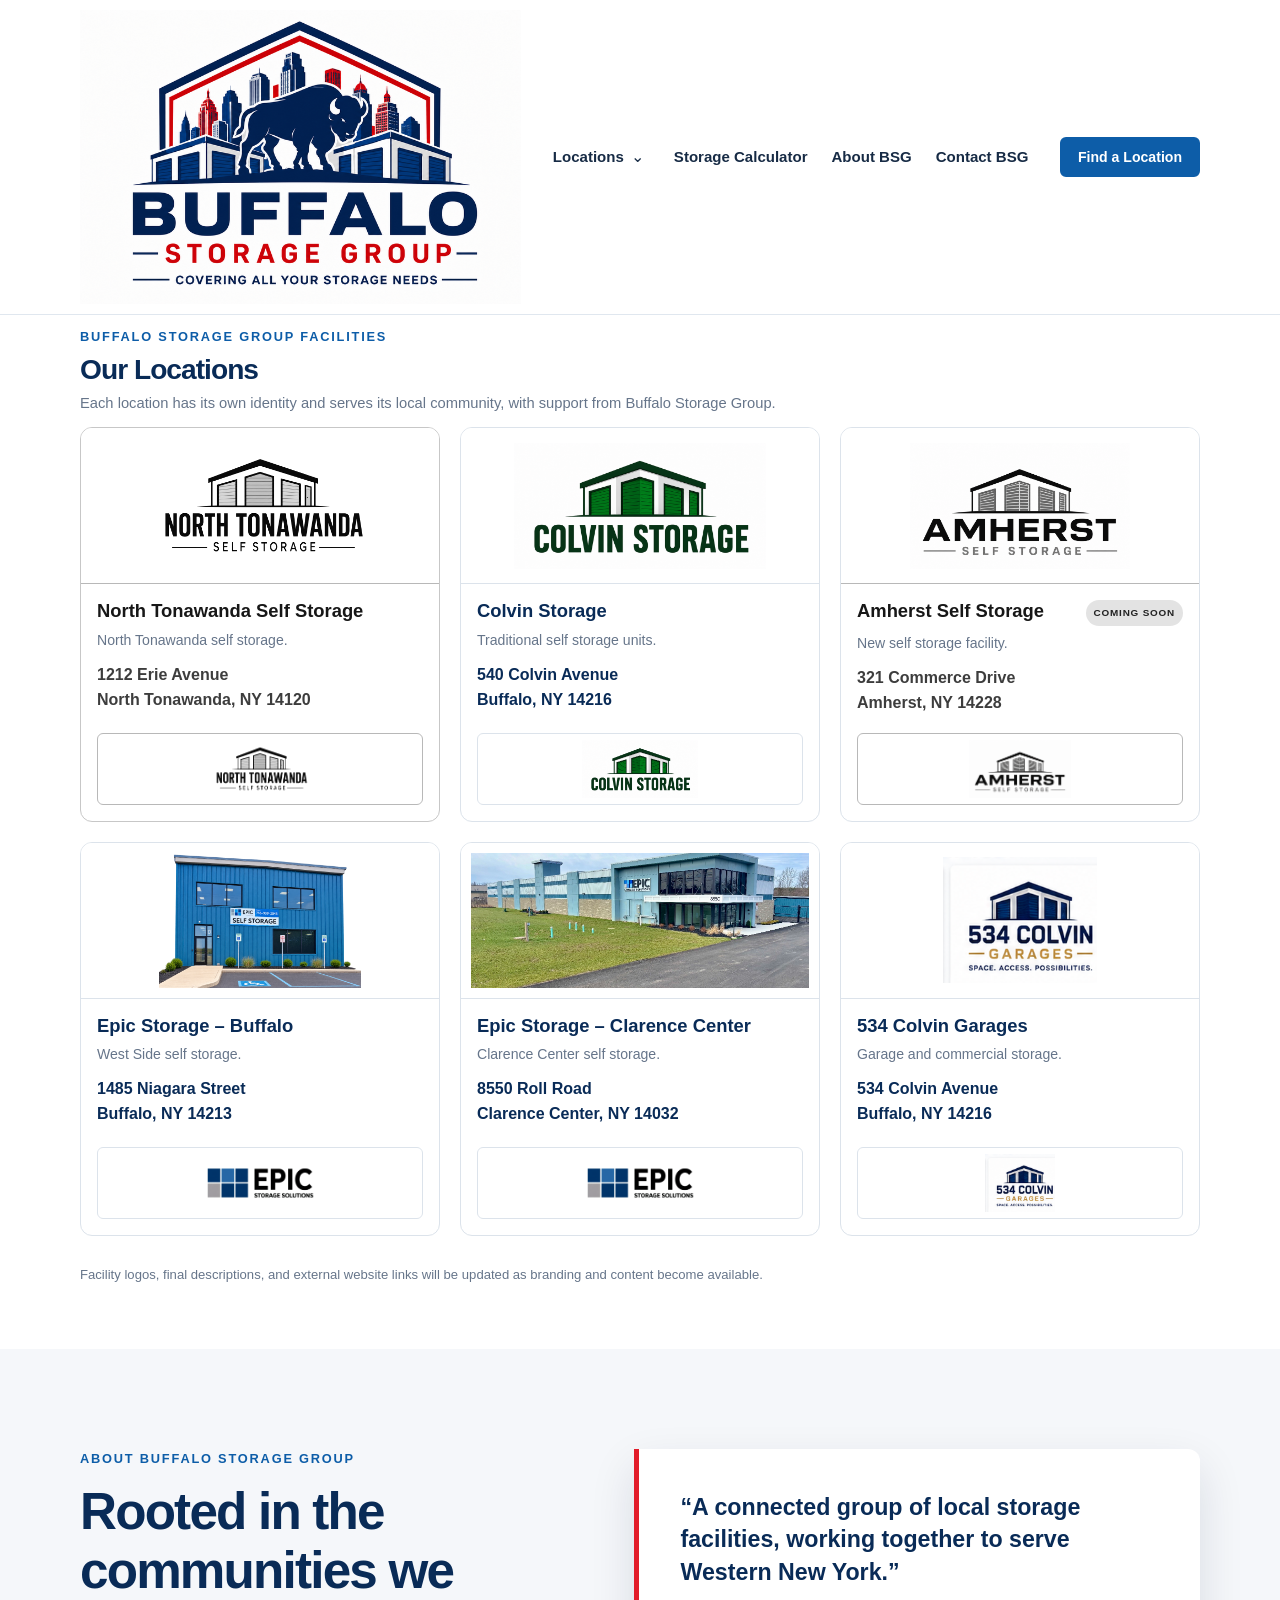
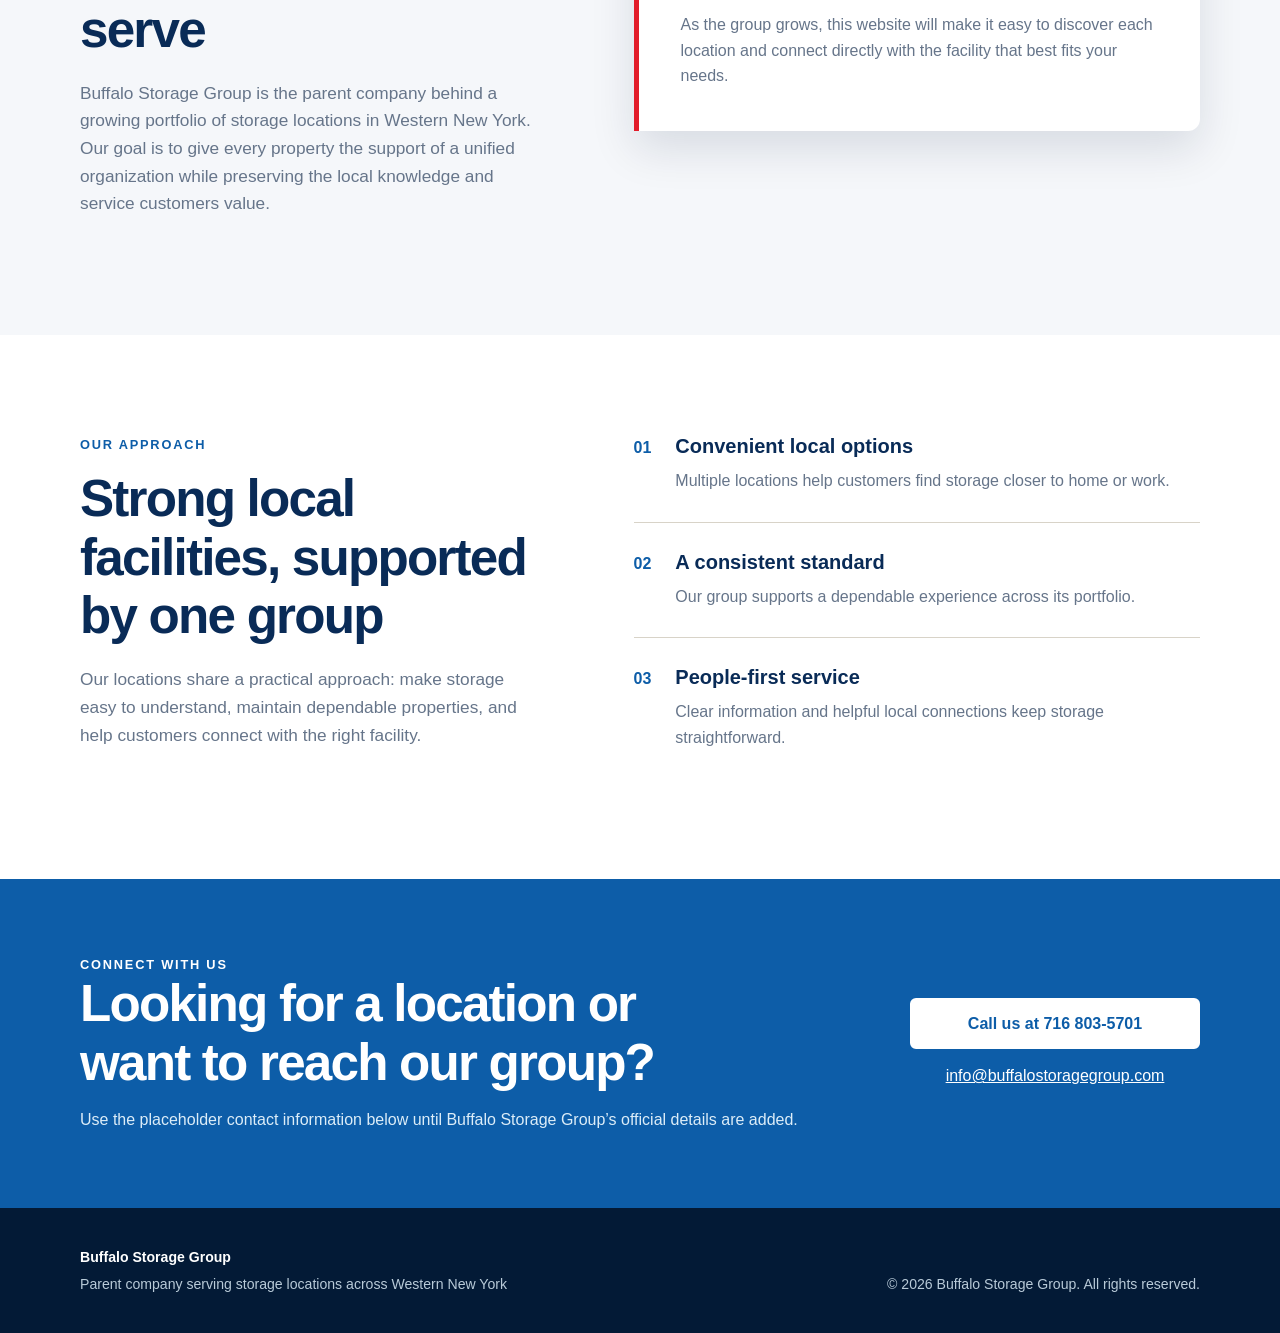
==== index.html @ d118c887 "Add existing 3D storage calculator page and navigation" ====
<!DOCTYPE html>
<html lang="en">
<head>
  <meta charset="UTF-8">
  <meta name="viewport" content="width=device-width, initial-scale=1.0">
  <meta
    name="description"
    content="Explore Buffalo Storage Group locations and find dependable, locally focused storage solutions across Western New York."
  >
  <title>Buffalo Storage Group | Storage Locations Across Western New York</title>
  <link rel="icon" href="favicon.ico" sizes="any">
  <link rel="icon" type="image/png" href="images/favicon.png">
  <link rel="stylesheet" href="styles.css?v=32">
  <script src="navigation.js" defer></script>
</head>
<body class="home-page">
  <a class="skip-link" href="#main-content">Skip to main content</a>

  <header class="site-header">
    <div class="container header-content">
      <a class="brand" href="index.html" aria-label="Buffalo Storage Group home">
        <img class="brand-logo" src="images/buffalo-storage-group-logo-patriotic.png" alt="Buffalo Storage Group">
      </a>

      <nav class="main-nav" aria-label="Main navigation">
        <div class="nav-dropdown">
          <a class="nav-dropdown-link" href="#locations">Locations</a>
          <button class="nav-dropdown-toggle" type="button" aria-expanded="false" aria-controls="locations-menu" aria-label="Show Buffalo Storage Group locations">⌄</button>
          <div class="nav-dropdown-menu" id="locations-menu">
            <a href="https://www.534colvingarages.com/" target="_blank" rel="noopener">534 Colvin Garages</a>
            <a href="https://www.colvinstorage.com/" target="_blank" rel="noopener">Colvin Storage</a>
            <a href="https://www.amherstselfstorageny.com/" target="_blank" rel="noopener">Amherst Self Storage</a>
            <a href="https://epicstoragewny.com/" target="_blank" rel="noopener">Epic Storage – Buffalo</a>
            <a href="https://epicstoragewny.com/" target="_blank" rel="noopener">Epic Storage – Clarence Center</a>
            <a href="https://www.northtonawandaselfstorage.com/" target="_blank" rel="noopener">North Tonawanda Self Storage</a>
          </div>
        </div>
        <a class="storage-calculator-link" href="storage-calculator.html">Storage Calculator</a>
        <a href="#about">About BSG</a>
        <a href="#contact">Contact BSG</a>
      </nav>

      <a class="button button-small" href="#locations">Find a Location</a>
    </div>
  </header>

  <main id="main-content">
    <section class="section" id="locations">
      <div class="container">
        <div class="section-heading">
          <p class="eyebrow">Buffalo Storage Group facilities</p>
          <h2>Our Locations</h2>
          <p>
            Each location has its own identity and serves its local community,
            with support from Buffalo Storage Group.
          </p>
        </div>

        <div class="card-grid location-grid">
          <article class="storage-card location-card north-tonawanda-location-card">
            <a class="card-stretched-link" href="https://www.northtonawandaselfstorage.com/" target="_blank" rel="noopener" aria-label="Visit the North Tonawanda Self Storage website"></a>
            <a class="facility-logo facility-logo-nt" href="https://www.northtonawandaselfstorage.com/" target="_blank" rel="noopener" aria-label="Visit the North Tonawanda Self Storage website">
              <img src="images/facilities/north-tonawanda-storage-corrected.png" alt="North Tonawanda Self Storage">
            </a>
            <div class="location-card-content">
              <h3>North Tonawanda Self Storage</h3>
              <p class="facility-type">North Tonawanda self storage.</p>
              <p class="location-address">1212 Erie Avenue<br>North Tonawanda, NY 14120</p>
              <div class="location-actions">
                <a class="location-logo-button" href="https://www.northtonawandaselfstorage.com/" target="_blank" rel="noopener" aria-label="Visit the North Tonawanda Self Storage website">
                  <img src="images/facilities/north-tonawanda-storage-corrected.png" alt="North Tonawanda Self Storage">
                </a>
              </div>
            </div>
          </article>

          <article class="storage-card location-card">
            <a class="card-stretched-link" href="https://www.colvinstorage.com/" target="_blank" rel="noopener" aria-label="Visit the Colvin Storage website"></a>
            <a class="facility-logo facility-logo-colvin" href="https://www.colvinstorage.com/" target="_blank" rel="noopener" aria-label="Visit the Colvin Storage website">
              <img src="images/facilities/colvin-storage-corrected.png" alt="Colvin Storage">
            </a>
            <div class="location-card-content">
              <h3>Colvin Storage</h3>
              <p class="facility-type">Traditional self storage units.</p>
              <p class="location-address">540 Colvin Avenue<br>Buffalo, NY 14216</p>
              <div class="location-actions">
                <a class="location-logo-button" href="https://www.colvinstorage.com/" target="_blank" rel="noopener" aria-label="Visit the Colvin Storage website">
                  <img src="images/facilities/colvin-storage-corrected.png" alt="Colvin Storage">
                </a>
              </div>
            </div>
          </article>

          <article class="storage-card location-card amherst-location-card">
            <a class="card-stretched-link" href="https://www.amherstselfstorageny.com/" target="_blank" rel="noopener" aria-label="Visit the Amherst Self Storage website"></a>
            <a class="facility-logo facility-logo-amherst" href="https://www.amherstselfstorageny.com/" target="_blank" rel="noopener" aria-label="Visit the Amherst Self Storage website">
              <img src="images/facilities/amherst-self-storage-black-gray.png" alt="Amherst Self Storage">
            </a>
            <div class="location-card-content">
              <div class="card-title-row">
                <h3>Amherst Self Storage</h3>
                <span class="status-badge">Coming Soon</span>
              </div>
              <p class="facility-type">New self storage facility.</p>
              <p class="location-address">321 Commerce Drive<br>Amherst, NY 14228</p>
              <div class="location-actions">
                <a class="location-logo-button" href="https://www.amherstselfstorageny.com/" target="_blank" rel="noopener" aria-label="Visit the Amherst Self Storage website">
                  <img src="images/facilities/amherst-self-storage-black-gray.png" alt="Amherst Self Storage">
                </a>
              </div>
            </div>
          </article>

          <article class="storage-card location-card epic-location-card">
            <a class="card-stretched-link" href="https://epicstoragewny.com/" target="_blank" rel="noopener" aria-label="Visit the Epic Storage Buffalo website"></a>
            <a class="facility-logo facility-photo-niagara" href="https://epicstoragewny.com/" target="_blank" rel="noopener" aria-label="Visit the Epic Storage Buffalo website">
              <img src="images/facilities/epic-storage-niagara-exterior.png" alt="Epic Storage Niagara exterior" style="width: 100%; max-width: none; height: 100%; object-fit: contain;">
            </a>
            <div class="location-card-content">
              <h3>Epic Storage – Buffalo</h3>
              <p class="facility-type">West Side self storage.</p>
              <p class="location-address">1485 Niagara Street<br>Buffalo, NY 14213</p>
              <div class="location-actions">
                <a class="location-logo-button" href="https://epicstoragewny.com/" target="_blank" rel="noopener" aria-label="Visit the Epic Storage Buffalo website">
                  <img src="images/facilities/epic-storage-transparent-web.png" alt="Epic Storage Solutions">
                </a>
              </div>
            </div>
          </article>

          <article class="storage-card location-card epic-location-card">
            <a class="card-stretched-link" href="https://epicstoragewny.com/" target="_blank" rel="noopener" aria-label="Visit the Epic Storage Clarence Center website"></a>
            <a class="facility-logo facility-photo-clarence" href="https://epicstoragewny.com/" target="_blank" rel="noopener" aria-label="Visit the Epic Storage Clarence Center website">
              <img src="images/facilities/epic-storage-clarence-center-exterior.jpg" alt="Epic Storage Clarence Center exterior" style="width: 100%; max-width: none; height: 100%; object-fit: cover;">
            </a>
            <div class="location-card-content">
              <h3>Epic Storage – Clarence Center</h3>
              <p class="facility-type">Clarence Center self storage.</p>
              <p class="location-address">8550 Roll Road<br>Clarence Center, NY 14032</p>
              <div class="location-actions">
                <a class="location-logo-button" href="https://epicstoragewny.com/" target="_blank" rel="noopener" aria-label="Visit the Epic Storage Clarence Center website">
                  <img src="images/facilities/epic-storage-transparent-web.png" alt="Epic Storage Solutions">
                </a>
              </div>
            </div>
          </article>

          <article class="storage-card location-card">
            <a class="card-stretched-link" href="https://www.534colvingarages.com/" target="_blank" rel="noopener" aria-label="Visit the 534 Colvin Garages website"></a>
            <a class="facility-logo facility-logo-garages" href="https://www.534colvingarages.com/" target="_blank" rel="noopener" aria-label="Visit the 534 Colvin Garages website">
              <img src="images/facilities/534-colvin-garages.png" alt="534 Colvin Garages">
            </a>
            <div class="location-card-content">
              <h3>534 Colvin Garages</h3>
              <p class="facility-type">Garage and commercial storage.</p>
              <p class="location-address">534 Colvin Avenue<br>Buffalo, NY 14216</p>
              <div class="location-actions">
                <a class="location-logo-button" href="https://www.534colvingarages.com/" target="_blank" rel="noopener" aria-label="Visit the 534 Colvin Garages website">
                  <img src="images/facilities/534-colvin-garages.png" alt="534 Colvin Garages">
                </a>
              </div>
            </div>
          </article>
        </div>

        <p class="placeholder-note">
          Facility logos, final descriptions, and external website links will
          be updated as branding and content become available.
        </p>
      </div>
    </section>

    <section class="section section-tinted" id="about">
      <div class="container split-layout">
        <div>
          <p class="eyebrow">About Buffalo Storage Group</p>
          <h2>Rooted in the communities we serve</h2>
          <p class="section-copy">
            Buffalo Storage Group is the parent company behind a growing
            portfolio of storage locations in Western New York. Our goal is to
            give every property the support of a unified organization while
            preserving the local knowledge and service customers value.
          </p>
        </div>

        <div class="about-panel">
          <p class="about-quote">
            “A connected group of local storage facilities, working together
            to serve Western New York.”
          </p>
          <p>
            As the group grows, this website will make it easy to discover each
            location and connect directly with the facility that best fits
            your needs.
          </p>
        </div>
      </div>
    </section>

    <section class="section" id="why-us">
      <div class="container split-layout">
        <div>
          <p class="eyebrow">Our approach</p>
          <h2>Strong local facilities, supported by one group</h2>
          <p class="section-copy">
            Our locations share a practical approach: make storage easy to
            understand, maintain dependable properties, and help customers
            connect with the right facility.
          </p>
        </div>

        <div class="benefit-list">
          <article>
            <span class="benefit-number">01</span>
            <div>
              <h3>Convenient local options</h3>
              <p>Multiple locations help customers find storage closer to home or work.</p>
            </div>
          </article>
          <article>
            <span class="benefit-number">02</span>
            <div>
              <h3>A consistent standard</h3>
              <p>Our group supports a dependable experience across its portfolio.</p>
            </div>
          </article>
          <article>
            <span class="benefit-number">03</span>
            <div>
              <h3>People-first service</h3>
              <p>Clear information and helpful local connections keep storage straightforward.</p>
            </div>
          </article>
        </div>
      </div>
    </section>

    <section class="contact-section" id="contact">
      <div class="container contact-content">
        <div>
          <p class="eyebrow light-eyebrow">Connect with us</p>
          <h2>Looking for a location or want to reach our group?</h2>
          <p>
            Use the placeholder contact information below until Buffalo Storage
            Group’s official details are added.
          </p>
        </div>
        <div class="contact-actions">
          <a class="button button-light" href="tel:+17168035701">Call us at 716 803-5701</a>
          <a class="contact-email" href="mailto:info@buffalostoragegroup.com">
            info@buffalostoragegroup.com
          </a>
        </div>
      </div>
    </section>
  </main>

  <footer class="site-footer">
    <div class="container footer-content">
      <div>
        <p class="footer-brand">Buffalo Storage Group</p>
        <p>Parent company serving storage locations across Western New York</p>
      </div>
      <p>&copy; 2026 Buffalo Storage Group. All rights reserved.</p>
    </div>
  </footer>
</body>
</html>
---- styles.css ----
:root {
  --navy: #092b57;
  --navy-dark: #031a36;
  --blue: #0d5da8;
  --blue-dark: #08447b;
  --gold: #e21c2a;
  --cream: #f5f7fa;
  --white: #ffffff;
  --text: #172b45;
  --muted: #66758a;
  --border: #dce3eb;
  --shadow: 0 18px 45px rgba(3, 26, 54, 0.12);
}

* {
  box-sizing: border-box;
}

html {
  scroll-behavior: smooth;
}

body {
  margin: 0;
  color: var(--text);
  background: var(--white);
  font-family: Arial, Helvetica, sans-serif;
  line-height: 1.6;
}

a {
  color: inherit;
}

.container {
  width: min(1120px, calc(100% - 40px));
  margin: 0 auto;
}

.skip-link {
  position: absolute;
  top: -50px;
  left: 16px;
  z-index: 100;
  padding: 10px 16px;
  color: var(--white);
  background: var(--navy);
}

.skip-link:focus {
  top: 16px;
}

.site-header {
  position: sticky;
  top: 0;
  z-index: 10;
  border-bottom: 1px solid rgba(217, 226, 236, 0.8);
  background: rgba(255, 255, 255, 0.96);
}

.header-content {
  min-height: 76px;
  display: flex;
  align-items: center;
  justify-content: space-between;
  gap: 28px;
  padding-top: 10px;
  padding-bottom: 10px;
}

.brand {
  display: flex;
  align-items: center;
  color: var(--navy);
  font-weight: 700;
  text-decoration: none;
}

.brand-logo {
  width: auto;
  height: 169px;
  display: block;
  object-fit: contain;
}

.home-page .brand-logo {
  height: 294px;
}

.main-nav {
  display: flex;
  gap: 28px;
  align-items: center;
}

.main-nav a {
  color: var(--text);
  font-size: 0.94rem;
  font-weight: 600;
  text-decoration: none;
}

.main-nav a:hover,
.main-nav a:focus {
  color: var(--gold);
}

.nav-dropdown {
  position: relative;
  display: flex;
  align-items: center;
}

.nav-dropdown-toggle {
  width: 24px;
  height: 24px;
  display: grid;
  place-items: center;
  margin-left: 2px;
  padding: 0;
  border: 0;
  color: var(--text);
  background: transparent;
  cursor: pointer;
  font: inherit;
  font-size: 1rem;
  line-height: 1;
}

.nav-dropdown-toggle:hover,
.nav-dropdown-toggle:focus {
  color: var(--gold);
}

.nav-dropdown-menu {
  position: absolute;
  top: calc(100% + 10px);
  left: 0;
  z-index: 30;
  width: 290px;
  padding: 8px;
  border: 1px solid var(--border);
  border-radius: 8px;
  visibility: hidden;
  opacity: 0;
  background: var(--white);
  box-shadow: var(--shadow);
  transform: translateY(-6px);
  transition: opacity 160ms ease, transform 160ms ease, visibility 160ms ease;
}

.nav-dropdown-menu a {
  display: block;
  padding: 9px 11px;
  border-radius: 5px;
  font-size: 0.88rem;
  line-height: 1.3;
}

.nav-dropdown-menu a:hover,
.nav-dropdown-menu a:focus {
  color: var(--navy);
  background: var(--cream);
}

.nav-dropdown:hover .nav-dropdown-menu,
.nav-dropdown:focus-within .nav-dropdown-menu,
.nav-dropdown.is-open .nav-dropdown-menu {
  visibility: visible;
  opacity: 1;
  transform: translateY(0);
}

.button {
  display: inline-block;
  padding: 14px 22px;
  border: 2px solid var(--blue);
  border-radius: 6px;
  color: var(--white);
  background: var(--blue);
  font-weight: 700;
  line-height: 1.2;
  text-align: center;
  text-decoration: none;
  transition: background 160ms ease, border-color 160ms ease, transform 160ms ease;
}

.button:hover,
.button:focus {
  border-color: var(--blue-dark);
  background: var(--blue-dark);
  transform: translateY(-1px);
}

.button-small {
  padding: 10px 16px;
  font-size: 0.88rem;
}

.hero {
  position: relative;
  overflow: hidden;
  min-height: 173px;
  display: grid;
  align-items: center;
  color: var(--white);
  background:
    radial-gradient(circle at 85% 30%, rgba(13, 93, 168, 0.35), transparent 32%),
    linear-gradient(125deg, var(--navy-dark) 0%, var(--navy) 62%, #0b4d8a 100%);
}

.hero:not(.location-hero)::before {
  position: absolute;
  right: 3%;
  bottom: -38%;
  width: 500px;
  height: 500px;
  background: url("images/buffalo-storage-group-favicon-source.png") center / contain no-repeat;
  content: "";
  opacity: 0.08;
  pointer-events: none;
}

.hero:not(.location-hero) .hero-content {
  padding-top: 8px;
  padding-bottom: 8px;
}

.hero:not(.location-hero) h1 {
  max-width: 720px;
  margin-bottom: 6px;
  font-size: clamp(1.6rem, 2.4vw, 1.9rem);
  letter-spacing: -0.035em;
}

.hero:not(.location-hero) .hero-copy {
  max-width: 700px;
  margin-bottom: 6px;
  font-size: 0.95rem;
}

.hero:not(.location-hero) .eyebrow {
  margin-bottom: 5px;
}

.hero:not(.location-hero) .button {
  padding-top: 9px;
  padding-bottom: 9px;
  border-color: var(--gold);
  background: var(--gold);
}

.hero:not(.location-hero) .button:hover,
.hero:not(.location-hero) .button:focus {
  border-color: #b8111d;
  background: #b8111d;
}

.hero:not(.location-hero) .trust-list {
  display: none;
}

.hero::after {
  position: absolute;
  right: -140px;
  bottom: -250px;
  width: 540px;
  height: 540px;
  border: 80px solid rgba(255, 255, 255, 0.05);
  border-radius: 50%;
  content: "";
}

.location-hero {
  min-height: 500px;
}

.location-hero h1 {
  max-width: 900px;
  font-size: clamp(2.8rem, 7vw, 5.5rem);
}

.breadcrumbs {
  margin-bottom: 28px;
  color: #bad4e5;
  font-size: 0.9rem;
}

.breadcrumbs a {
  color: var(--white);
}

.location-detail-grid {
  display: grid;
  grid-template-columns: 1.1fr 0.9fr;
  gap: 70px;
  align-items: start;
}

.location-photo-large {
  min-height: 440px;
  display: grid;
  place-items: center;
  padding: 30px;
  border-radius: 14px;
  color: #d7e5ef;
  background:
    linear-gradient(135deg, rgba(20, 121, 184, 0.22), transparent),
    var(--navy);
  font-size: 0.8rem;
  font-weight: 800;
  letter-spacing: 0.1em;
  text-align: center;
  text-transform: uppercase;
}

.location-detail-content {
  padding-top: 12px;
}

.location-detail-content > p {
  color: var(--muted);
  font-size: 1.05rem;
}

.facility-facts {
  margin: 34px 0;
  padding: 0;
  list-style: none;
}

.facility-facts li {
  display: grid;
  grid-template-columns: 120px 1fr;
  gap: 18px;
  padding: 15px 0;
  border-bottom: 1px solid var(--border);
}

.facility-facts strong {
  color: var(--navy);
}

.facility-facts span {
  color: var(--muted);
}

.detail-actions {
  display: flex;
  gap: 12px;
  flex-wrap: wrap;
}

.detail-actions .button-outline {
  background: var(--white);
}

.detail-actions .button-outline:hover,
.detail-actions .button-outline:focus {
  background: var(--blue-dark);
}

.hero-content {
  position: relative;
  z-index: 1;
  padding-top: 80px;
  padding-bottom: 80px;
}

.eyebrow {
  margin: 0 0 14px;
  color: var(--blue);
  font-size: 0.8rem;
  font-weight: 800;
  letter-spacing: 0.14em;
  text-transform: uppercase;
}

.hero .eyebrow {
  color: var(--gold);
}

h1,
h2,
h3,
p {
  margin-top: 0;
}

h1,
h2,
h3 {
  color: var(--navy);
  line-height: 1.15;
}

h1 {
  max-width: 760px;
  margin-bottom: 24px;
  color: var(--white);
  font-size: clamp(3.2rem, 8vw, 6.5rem);
  letter-spacing: -0.05em;
}

h2 {
  margin-bottom: 20px;
  font-size: clamp(2rem, 4vw, 3.35rem);
  letter-spacing: -0.035em;
}

h3 {
  margin-bottom: 10px;
  font-size: 1.25rem;
}

.hero-copy {
  max-width: 650px;
  margin-bottom: 30px;
  color: #d9e8f2;
  font-size: 1.25rem;
}

.hero-actions {
  display: flex;
  align-items: center;
  gap: 24px;
  flex-wrap: wrap;
}

.text-link {
  color: var(--white);
  font-weight: 700;
  text-decoration: none;
}

.text-link:hover,
.text-link:focus {
  text-decoration: underline;
}

.trust-list {
  display: flex;
  gap: 32px;
  flex-wrap: wrap;
  margin-top: 64px;
  color: #d9e8f2;
  font-size: 0.95rem;
}

.trust-list span::before {
  margin-right: 9px;
  color: var(--gold);
  content: "✓";
  font-weight: 800;
}

.section {
  padding: 100px 0;
}

#locations {
  padding-top: 12px;
  padding-bottom: 64px;
}

#locations .section-heading {
  margin-bottom: 12px;
}

#locations .section-heading h2 {
  margin-bottom: 5px;
  font-size: clamp(1.55rem, 2.2vw, 1.9rem);
}

#locations .section-heading > p:last-child {
  margin-bottom: 0;
  font-size: 0.92rem;
}

#locations .section-heading .eyebrow {
  margin-bottom: 7px;
}

.section-heading {
  max-width: 720px;
  margin-bottom: 48px;
}

.section-heading > p:last-child,
.section-copy {
  color: var(--muted);
  font-size: 1.08rem;
}

.card-grid {
  display: grid;
  grid-template-columns: repeat(3, 1fr);
  gap: 20px;
}

.location-grid {
  grid-template-columns: repeat(3, 1fr);
  grid-auto-rows: 1fr;
}

.storage-card {
  min-height: 280px;
  padding: 34px;
  border: 1px solid var(--border);
  border-radius: 12px;
  background: var(--white);
}

.location-card {
  position: relative;
  height: 100%;
  display: flex;
  flex-direction: column;
  padding: 0;
  overflow: hidden;
  transition: border-color 180ms ease, box-shadow 180ms ease, transform 180ms ease;
}

.card-stretched-link {
  position: absolute;
  inset: 0;
  z-index: 1;
  border-radius: inherit;
}

.location-card:hover,
.location-card:focus-within {
  border-color: #b7c7d8;
  box-shadow: var(--shadow);
  transform: translateY(-3px) scale(1.01);
}

.facility-logo {
  position: relative;
  z-index: 2;
  height: 156px;
  min-height: 156px;
  flex-shrink: 0;
  display: flex;
  flex-direction: column;
  align-items: center;
  justify-content: center;
  gap: 2px;
  padding: 10px;
  border-bottom: 1px solid var(--border);
  background: var(--white);
  text-decoration: none;
  transition: filter 160ms ease;
}

.facility-logo img {
  width: auto;
  max-width: 96%;
  height: 126px;
  display: block;
  object-fit: contain;
}

.facility-logo:hover,
.facility-logo:focus {
  filter: brightness(1.18);
}

.facility-logo-number {
  font-size: 2.65rem;
  letter-spacing: -0.05em;
}

.facility-logo-subtitle {
  font-size: 0.75rem;
  letter-spacing: 0.22em;
}

.facility-logo-garages {
  background: var(--white);
}

.facility-logo-colvin {
  background: var(--white);
}

.facility-logo-amherst {
  border-bottom-color: #b8b8b8;
  background: var(--white);
}

.amherst-location-card .location-card-content h3 {
  color: #171717;
}

.amherst-location-card .location-address {
  color: #3d3d3d !important;
}

.amherst-location-card .location-logo-button {
  border-color: #b8b8b8;
}

.amherst-location-card .location-logo-button:hover,
.amherst-location-card .location-logo-button:focus {
  border-color: #3d3d3d;
  box-shadow: 0 6px 16px rgba(0, 0, 0, 0.16);
}

.facility-logo-epic {
  background: var(--white);
}

.facility-logo-epic img {
  transform: scale(0.5);
}

.epic-wordmark {
  font-size: 2.5rem;
  font-style: italic;
  letter-spacing: -0.03em;
}

.facility-logo-nt {
  border-bottom-color: #b8b8b8;
  background: var(--white);
}

.facility-logo-nt img,
.north-tonawanda-location-card .location-logo-button img {
  filter: grayscale(1) contrast(1.12);
}

.north-tonawanda-location-card {
  border-color: #c7c7c7;
}

.north-tonawanda-location-card:hover,
.north-tonawanda-location-card:focus-within {
  border-color: #666666;
  box-shadow: 0 18px 45px rgba(0, 0, 0, 0.14);
}

.north-tonawanda-location-card .location-card-content h3 {
  color: #171717;
}

.north-tonawanda-location-card .location-address {
  color: #3d3d3d !important;
}

.north-tonawanda-location-card .location-logo-button {
  border-color: #b8b8b8;
}

.north-tonawanda-location-card .location-logo-button:hover,
.north-tonawanda-location-card .location-logo-button:focus {
  border-color: #3d3d3d;
  box-shadow: 0 6px 16px rgba(0, 0, 0, 0.16);
}

.location-card-content {
  height: 100%;
  display: flex;
  flex-direction: column;
  padding: 16px;
}

.location-card-content h3 {
  margin-bottom: 7px;
  font-size: 1.15rem;
}

.facility-type {
  min-height: 24px;
  margin-bottom: 9px;
  color: var(--muted);
  font-size: 0.88rem;
  white-space: nowrap;
}

.location-address {
  min-height: 52px;
  margin-bottom: 0;
  color: var(--navy) !important;
  font-weight: 700;
}

.card-title-row {
  display: flex;
  align-items: flex-start;
  justify-content: space-between;
  gap: 12px;
}

.card-title-row h3 {
  margin-bottom: 10px;
}

.status-badge {
  flex-shrink: 0;
  padding: 5px 8px;
  border-radius: 999px;
  color: #222222;
  background: #e3e3e3;
  font-size: 0.62rem;
  font-weight: 900;
  letter-spacing: 0.08em;
  text-transform: uppercase;
}

.location-image-placeholder {
  min-height: 180px;
  display: grid;
  place-items: center;
  padding: 20px;
  color: #d7e5ef;
  background:
    linear-gradient(135deg, rgba(20, 121, 184, 0.2), transparent),
    var(--navy);
  font-size: 0.76rem;
  font-weight: 800;
  letter-spacing: 0.08em;
  text-align: center;
  text-transform: uppercase;
}

.storage-card p:not(.card-label):not(.price) {
  color: var(--muted);
}

.featured-card {
  border-top: 5px solid var(--gold);
  box-shadow: var(--shadow);
}

.card-label {
  margin-bottom: 18px;
  color: var(--blue);
  font-size: 0.76rem;
  font-weight: 800;
  letter-spacing: 0.12em;
  text-transform: uppercase;
}

.location-button {
  position: relative;
  z-index: 2;
  flex: 1;
  padding: 10px 14px;
  font-size: 0.88rem;
}

.location-actions {
  display: flex;
  gap: 10px;
  margin-top: auto;
  padding-top: 16px;
}

.location-logo-button {
  position: relative;
  z-index: 2;
  width: 100%;
  height: 72px;
  display: grid;
  place-items: center;
  padding: 6px 14px;
  border: 1px solid var(--border);
  border-radius: 6px;
  background: var(--white);
  transition: border-color 160ms ease, box-shadow 160ms ease, transform 160ms ease;
}

.location-logo-button img {
  width: auto;
  max-width: 92%;
  height: 58px;
  display: block;
  object-fit: contain;
}

.location-logo-button:hover,
.location-logo-button:focus {
  border-color: #9eb3c8;
  box-shadow: 0 6px 16px rgba(3, 26, 54, 0.14);
  transform: translateY(-1px);
}

.epic-location-card .location-logo-button img {
  transform: scale(0.5);
}

.button-outline {
  color: var(--blue);
  background: transparent;
}

.button-outline:hover,
.button-outline:focus {
  color: var(--white);
}

.facility-logo-garages + .location-card-content .location-button {
  border-color: #303030;
  background: #303030;
}

.facility-logo-garages + .location-card-content .location-button:hover,
.facility-logo-garages + .location-card-content .location-button:focus {
  border-color: #111111;
  background: #111111;
}

.facility-logo-colvin + .location-card-content .location-button {
  border-color: #28753f;
  background: #28753f;
}

.facility-logo-colvin + .location-card-content .location-button:hover,
.facility-logo-colvin + .location-card-content .location-button:focus {
  border-color: #174f2a;
  background: #174f2a;
}

.facility-logo-amherst + .location-card-content .location-button {
  border-color: #0b4d8a;
  background: #0b4d8a;
}

.facility-logo-amherst + .location-card-content .location-button:hover,
.facility-logo-amherst + .location-card-content .location-button:focus {
  border-color: #063562;
  background: #063562;
}

.facility-logo-epic + .location-card-content .location-button {
  border-color: #0d5da8;
  background: #0d5da8;
}

.facility-logo-epic + .location-card-content .location-button:hover,
.facility-logo-epic + .location-card-content .location-button:focus {
  border-color: #082f5f;
  background: #082f5f;
}

.facility-logo-nt + .location-card-content .location-button {
  border-color: #3d3d3d;
  background: #3d3d3d;
}

.facility-logo-nt + .location-card-content .location-button:hover,
.facility-logo-nt + .location-card-content .location-button:focus {
  border-color: #171717;
  background: #171717;
}

.price {
  margin: 28px 0 0;
  color: var(--navy);
  font-weight: 800;
}

.placeholder-note {
  margin: 28px 0 0;
  color: var(--muted);
  font-size: 0.82rem;
}

.section-tinted {
  background: var(--cream);
}

.split-layout {
  display: grid;
  grid-template-columns: 0.9fr 1.1fr;
  gap: 90px;
  align-items: start;
}

.benefit-list article {
  display: flex;
  gap: 24px;
  padding: 28px 0;
  border-bottom: 1px solid #d8d3c8;
}

.about-panel {
  padding: 42px;
  border-left: 5px solid var(--gold);
  border-radius: 0 12px 12px 0;
  background: var(--white);
  box-shadow: var(--shadow);
}

.about-panel p:last-child {
  margin-bottom: 0;
  color: var(--muted);
}

.about-quote {
  margin-bottom: 24px;
  color: var(--navy);
  font-size: 1.45rem;
  font-weight: 800;
  line-height: 1.4;
}

.benefit-list article:first-child {
  padding-top: 0;
}

.benefit-list article:last-child {
  border-bottom: 0;
}

.benefit-list p {
  margin-bottom: 0;
  color: var(--muted);
}

.benefit-number {
  color: var(--blue);
  font-weight: 800;
}

.contact-section {
  padding: 76px 0;
  color: var(--white);
  background: var(--blue);
}

.contact-content {
  display: flex;
  align-items: center;
  justify-content: space-between;
  gap: 48px;
}

.contact-content h2 {
  max-width: 650px;
  margin-bottom: 14px;
  color: var(--white);
}

.contact-content p {
  margin-bottom: 0;
  color: #dcedf8;
}

.light-eyebrow {
  color: var(--white) !important;
}

.contact-actions {
  min-width: 290px;
  display: flex;
  flex-direction: column;
  gap: 14px;
}

.button-light {
  border-color: var(--white);
  color: var(--blue);
  background: var(--white);
}

.button-light:hover,
.button-light:focus {
  border-color: var(--cream);
  color: var(--navy);
  background: var(--cream);
}

.contact-email {
  color: var(--white);
  text-align: center;
}

.site-footer {
  padding: 38px 0;
  color: #b8cad8;
  background: var(--navy-dark);
  font-size: 0.88rem;
}

.footer-content {
  display: flex;
  align-items: flex-end;
  justify-content: space-between;
  gap: 28px;
}

.footer-content p {
  margin-bottom: 0;
}

.footer-brand {
  margin-bottom: 4px !important;
  color: var(--white);
  font-weight: 800;
}

@media (max-width: 860px) {
  .main-nav {
    width: 100%;
    display: flex;
    order: 3;
    justify-content: center;
  }

  .header-content {
    flex-wrap: wrap;
  }

  .main-nav > a {
    display: none;
  }

  .nav-dropdown-menu {
    right: 50%;
    left: auto;
    width: min(290px, calc(100vw - 28px));
    transform: translate(50%, -6px);
  }

  .nav-dropdown:hover .nav-dropdown-menu,
  .nav-dropdown:focus-within .nav-dropdown-menu,
  .nav-dropdown.is-open .nav-dropdown-menu {
    transform: translate(50%, 0);
  }

  .card-grid,
  .split-layout,
  .location-detail-grid {
    grid-template-columns: 1fr;
  }

  .location-grid {
    grid-template-columns: repeat(2, 1fr);
  }

  .split-layout {
    gap: 52px;
  }

  .location-detail-grid {
    gap: 42px;
  }

  .contact-content {
    align-items: flex-start;
    flex-direction: column;
  }

  .contact-actions {
    width: 100%;
    max-width: 380px;
  }
}

@media (max-width: 580px) {
  .container {
    width: min(100% - 28px, 1120px);
  }

  .brand-logo {
    height: 140px;
  }

  .home-page .brand-logo {
    height: 244px;
  }

  .header-content {
    min-height: 68px;
    gap: 10px;
  }

  .header-content .button-small {
    padding: 9px 10px;
    font-size: 0.74rem;
  }

  .hero:not(.location-hero) {
    min-height: 173px;
  }

  .hero-content {
    padding-top: 64px;
    padding-bottom: 64px;
  }

  .hero:not(.location-hero) .hero-content {
    padding-top: 18px;
    padding-bottom: 18px;
  }

  .location-hero h1 {
    font-size: clamp(2.8rem, 16vw, 4.2rem);
  }

  .location-hero .trust-list {
    gap: 12px 24px;
    margin-top: 46px;
  }

  .section {
    padding: 72px 0;
  }

  .storage-card {
    min-height: 0;
  }

  .location-photo-large {
    min-height: 300px;
  }

  .facility-facts li {
    grid-template-columns: 1fr;
    gap: 2px;
  }

  .location-grid {
    grid-template-columns: 1fr;
  }

  .location-actions {
    flex-direction: column;
  }

  .footer-content {
    align-items: flex-start;
    flex-direction: column;
  }
}

@media (prefers-reduced-motion: reduce) {
  html {
    scroll-behavior: auto;
  }

  .button {
    transition: none;
  }
}

/* Keep the calculator entry visible in the existing mobile navigation. */
.main-nav:has(.storage-calculator-link) { flex-wrap: wrap; gap: 12px 24px; }
.main-nav > .storage-calculator-link { display: inline-block; }
@media (min-width: 861px) {
  .header-content:has(.storage-calculator-link) .main-nav { flex: 1; justify-content: center; }
}
@media (max-width: 580px) {
  .header-content:has(.storage-calculator-link) .brand,
  .header-content:has(.storage-calculator-link) .brand-logo { max-width: 100%; }
}
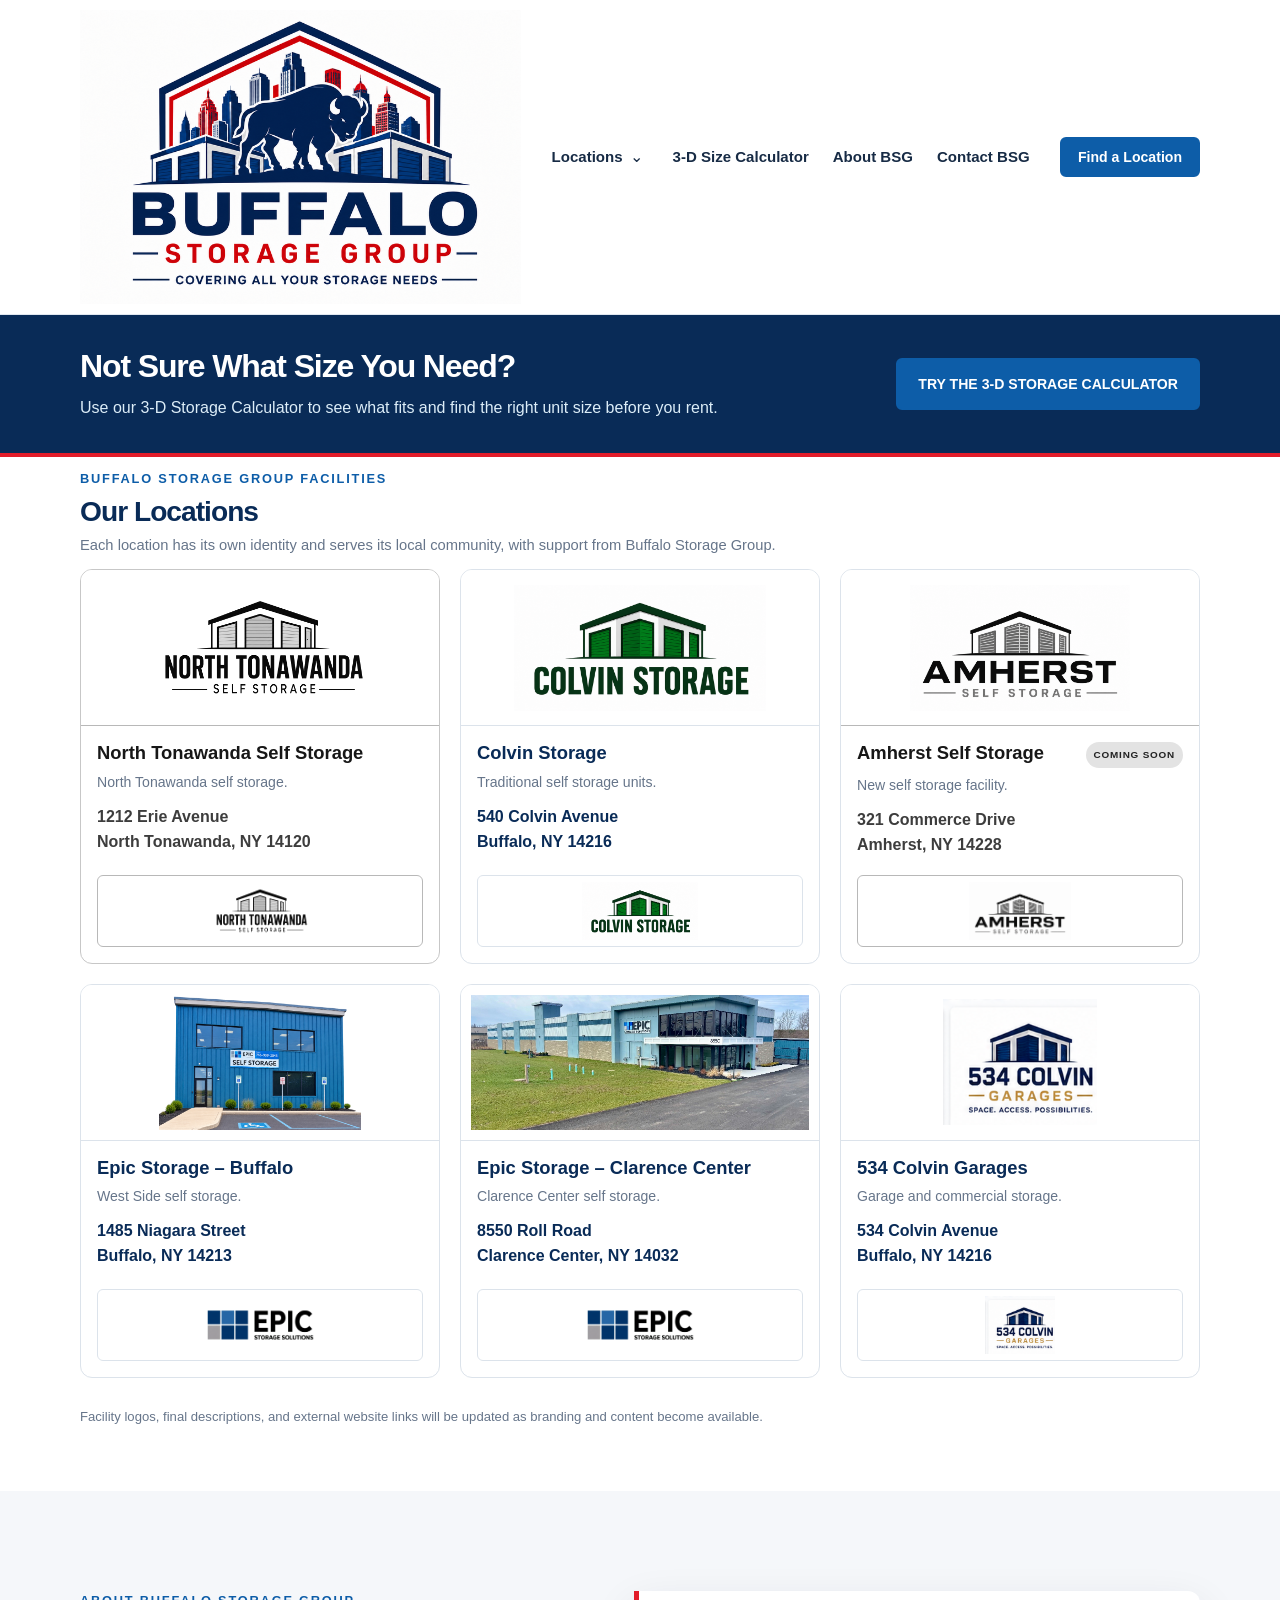
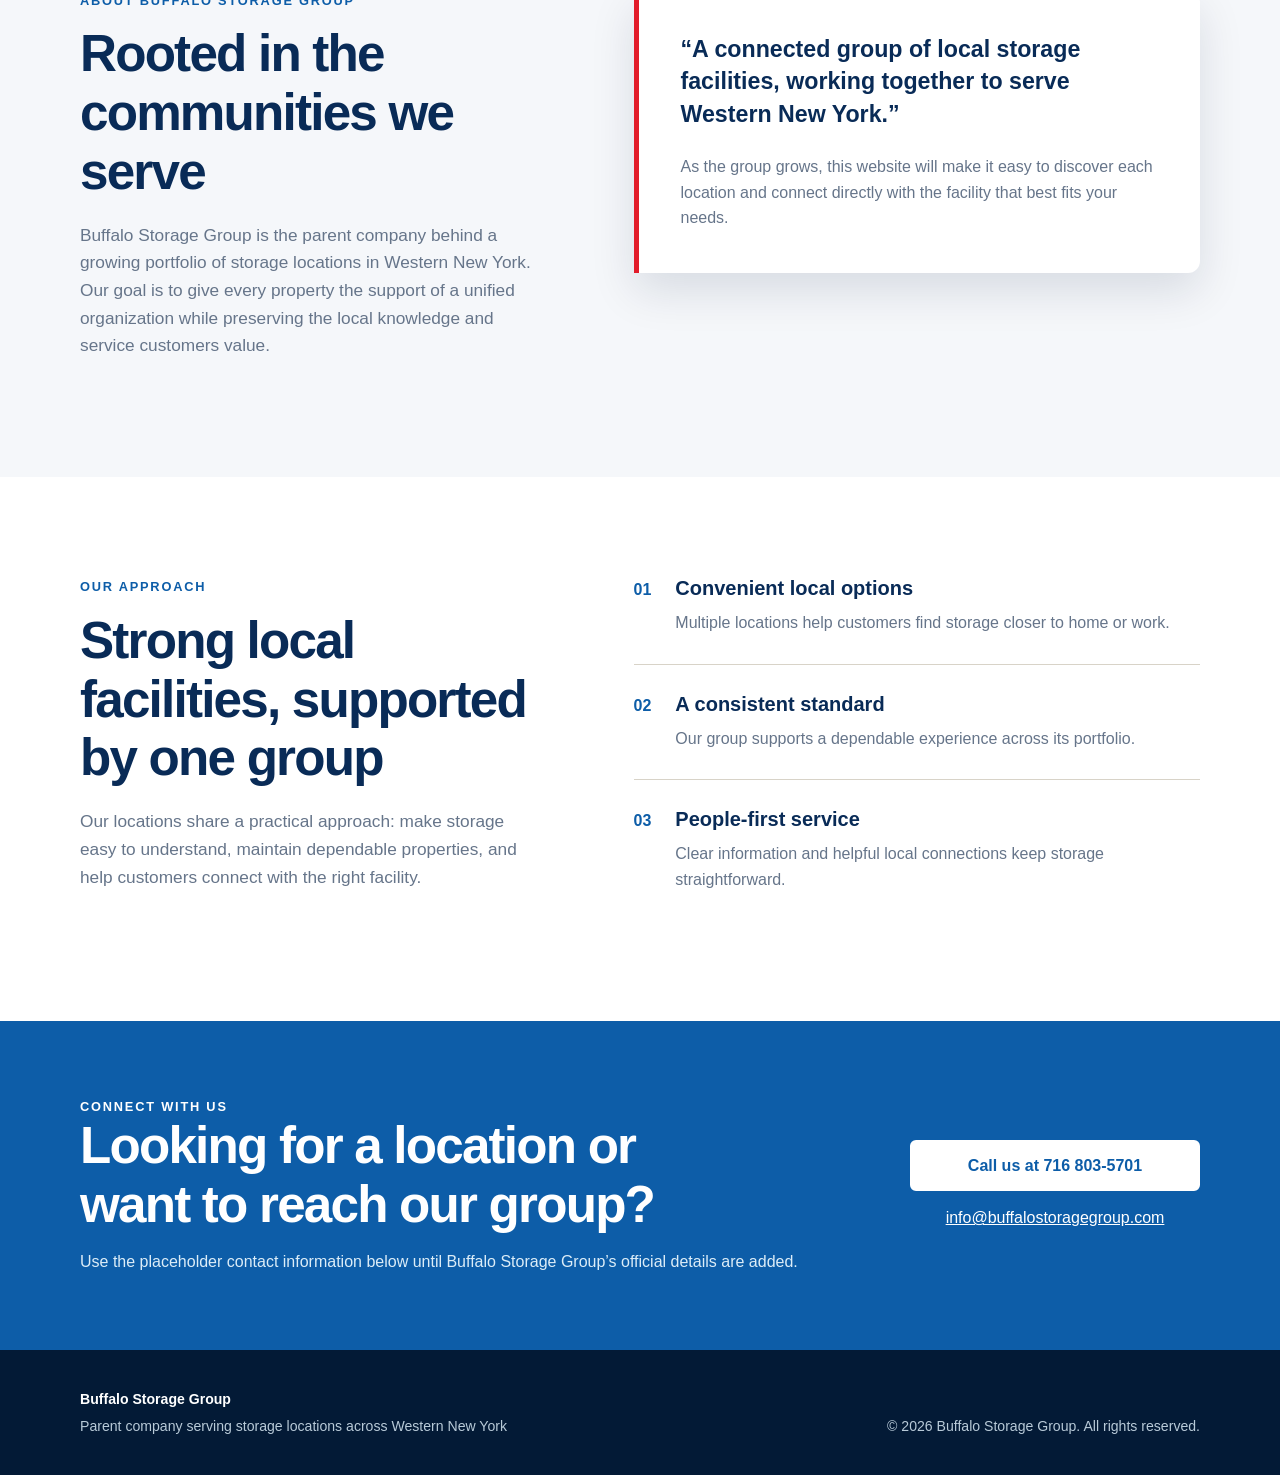
==== commit 4bc0355b: "Promote 3D storage calculator on homepage" ====
--- a/index.html
+++ b/index.html
@@ -10,7 +10,7 @@
   <title>Buffalo Storage Group | Storage Locations Across Western New York</title>
   <link rel="icon" href="favicon.ico" sizes="any">
   <link rel="icon" type="image/png" href="images/favicon.png">
-  <link rel="stylesheet" href="styles.css?v=32">
+  <link rel="stylesheet" href="styles.css?v=33">
   <script src="navigation.js" defer></script>
 </head>
 <body class="home-page">
@@ -35,7 +35,7 @@
             <a href="https://www.northtonawandaselfstorage.com/" target="_blank" rel="noopener">North Tonawanda Self Storage</a>
           </div>
         </div>
-        <a class="storage-calculator-link" href="storage-calculator.html">Storage Calculator</a>
+        <a class="storage-calculator-link" href="storage-calculator.html">3-D Size Calculator</a>
         <a href="#about">About BSG</a>
         <a href="#contact">Contact BSG</a>
       </nav>
@@ -45,6 +45,16 @@
   </header>
 
   <main id="main-content">
+    <section class="calculator-callout" aria-labelledby="calculator-callout-title">
+      <div class="container calculator-callout-content">
+        <div>
+          <h2 id="calculator-callout-title">Not Sure What Size You Need?</h2>
+          <p>Use our 3-D Storage Calculator to see what fits and find the right unit size before you rent.</p>
+        </div>
+        <a class="button calculator-callout-button" href="/storage-calculator.html">TRY THE 3-D STORAGE CALCULATOR</a>
+      </div>
+    </section>
+
     <section class="section" id="locations">
       <div class="container">
         <div class="section-heading">
--- a/styles.css
+++ b/styles.css
@@ -1158,3 +1158,45 @@
   .header-content:has(.storage-calculator-link) .brand,
   .header-content:has(.storage-calculator-link) .brand-logo { max-width: 100%; }
 }
+
+/* Homepage calculator callout, immediately below the header. */
+.home-page .calculator-callout {
+  padding: 32px 0;
+  color: var(--white);
+  background: var(--navy);
+  border-bottom: 4px solid var(--gold);
+}
+.home-page .calculator-callout-content {
+  display: flex;
+  align-items: center;
+  justify-content: space-between;
+  gap: 28px;
+}
+.home-page .calculator-callout h2 {
+  margin: 0 0 10px;
+  color: var(--white);
+  font-size: clamp(1.5rem, 2.5vw, 2rem);
+  line-height: 1.2;
+}
+.home-page .calculator-callout p {
+  max-width: 650px;
+  margin: 0;
+  color: #dcedf8;
+}
+.home-page .calculator-callout-button {
+  flex-shrink: 0;
+  max-width: 100%;
+  font-size: 0.88rem;
+  padding: 16px 20px;
+}
+@media (max-width: 860px) {
+  .home-page .calculator-callout-content {
+    flex-direction: column;
+    align-items: flex-start;
+    gap: 20px;
+  }
+}
+@media (max-width: 580px) {
+  .home-page .calculator-callout { padding: 24px 0; }
+  .home-page .calculator-callout-button { width: 100%; }
+}
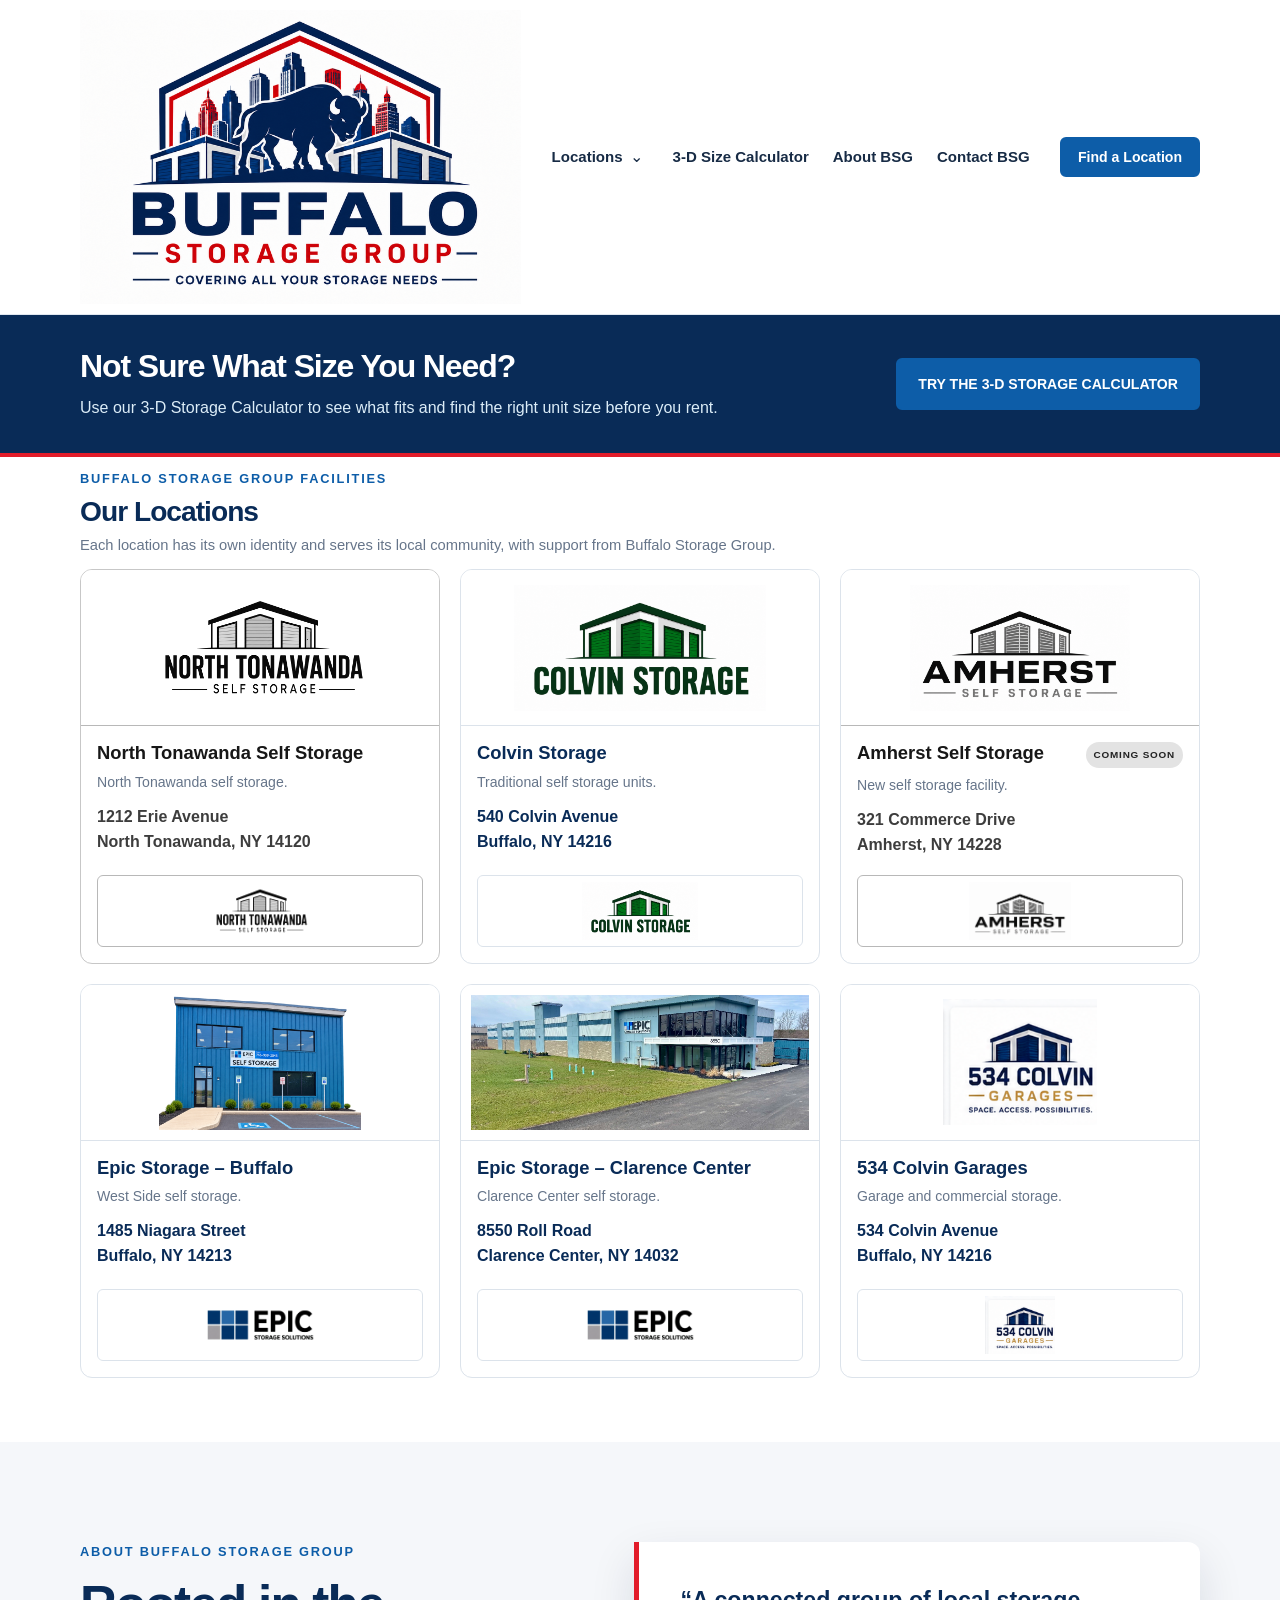
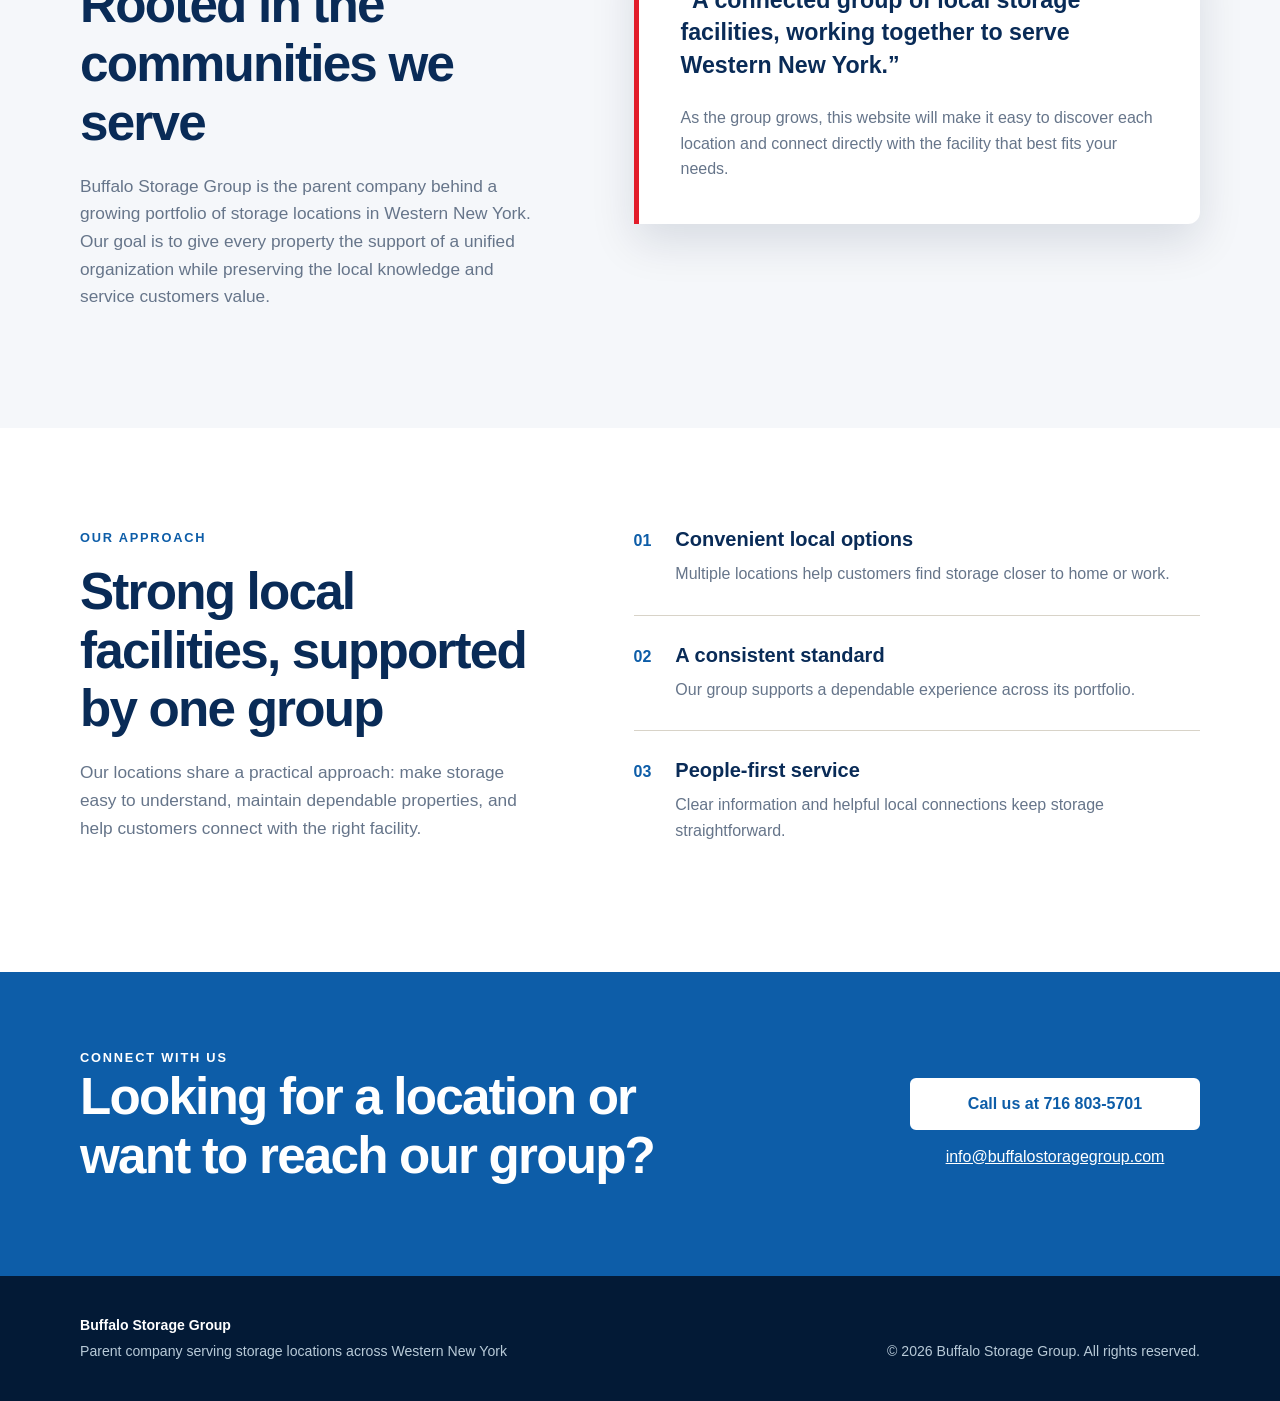
==== commit 9ddece3d: "Update index.html" ====
--- a/index.html
+++ b/index.html
@@ -173,10 +173,7 @@
           </article>
         </div>
 
-        <p class="placeholder-note">
-          Facility logos, final descriptions, and external website links will
-          be updated as branding and content become available.
-        </p>
+        
       </div>
     </section>
 
@@ -250,10 +247,9 @@
         <div>
           <p class="eyebrow light-eyebrow">Connect with us</p>
           <h2>Looking for a location or want to reach our group?</h2>
-          <p>
-            Use the placeholder contact information below until Buffalo Storage
-            Group’s official details are added.
-          </p>
+        
+           
+        
         </div>
         <div class="contact-actions">
           <a class="button button-light" href="tel:+17168035701">Call us at 716 803-5701</a>
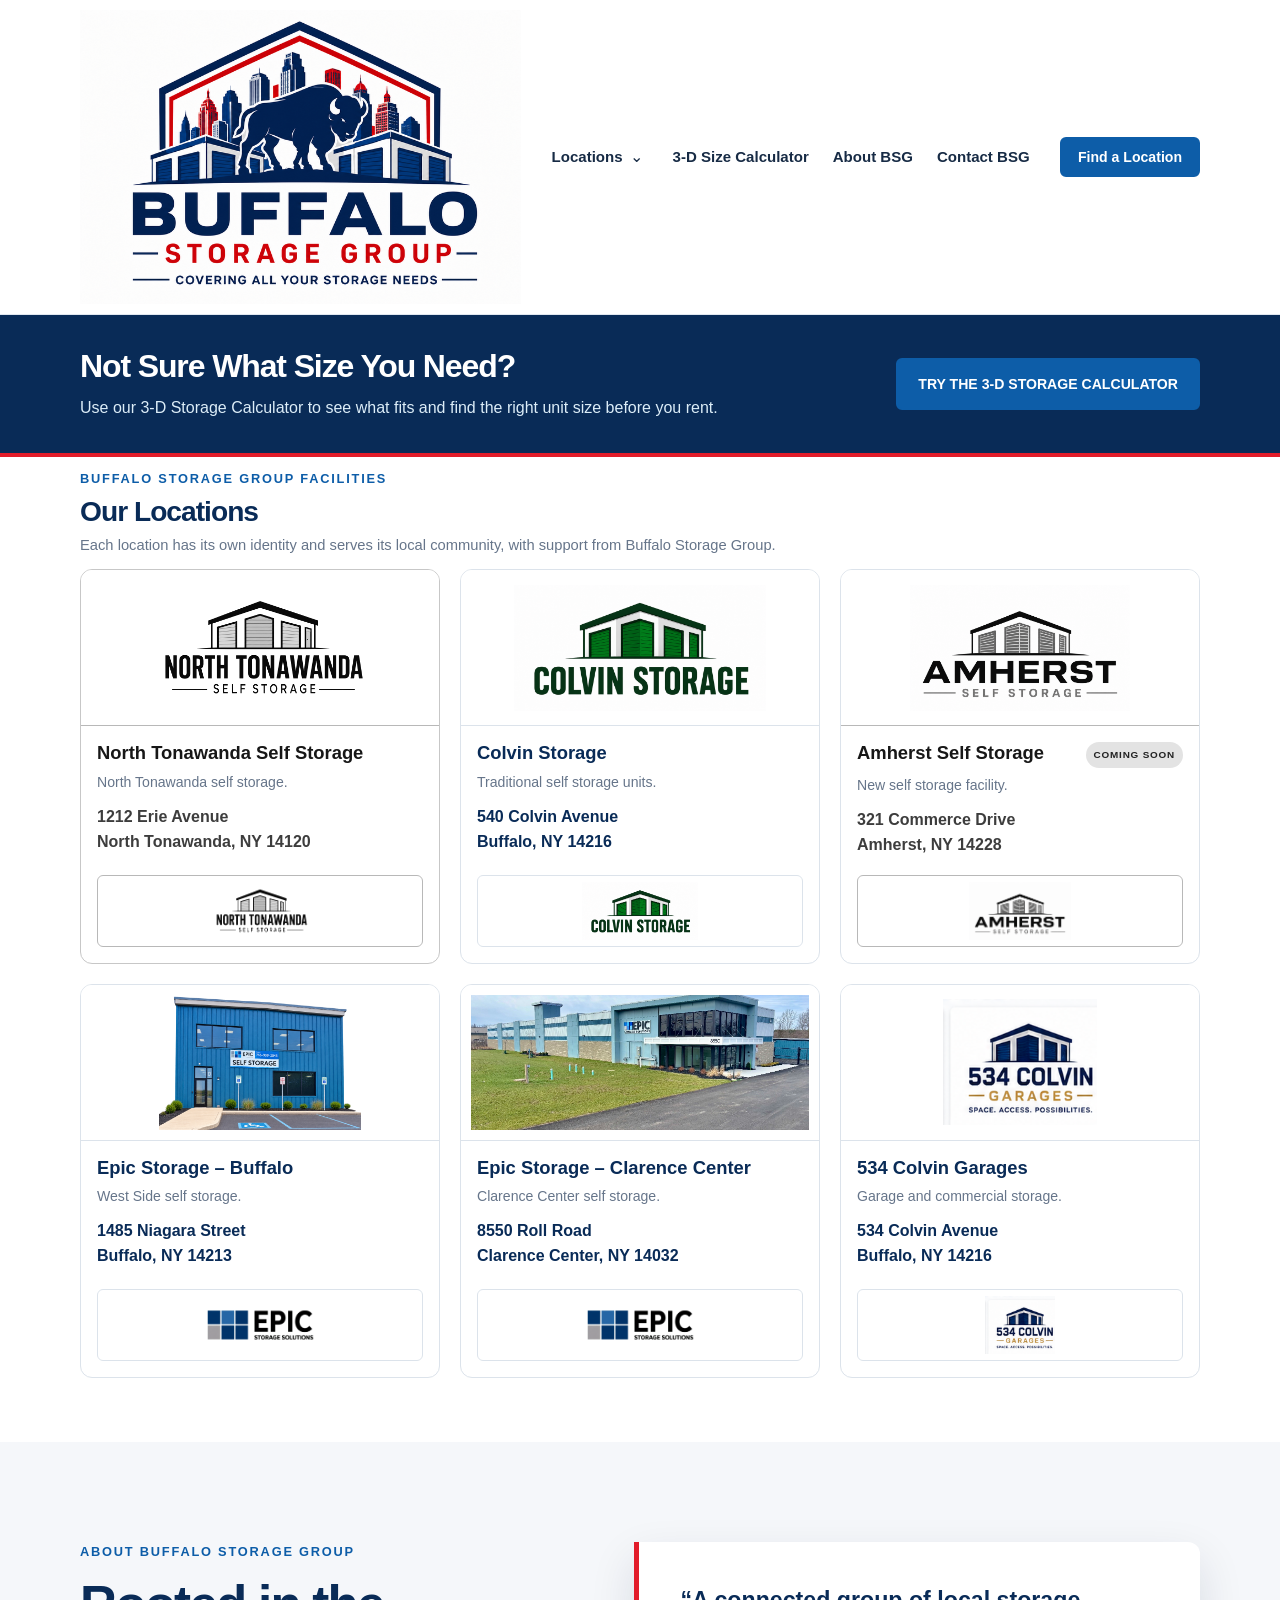
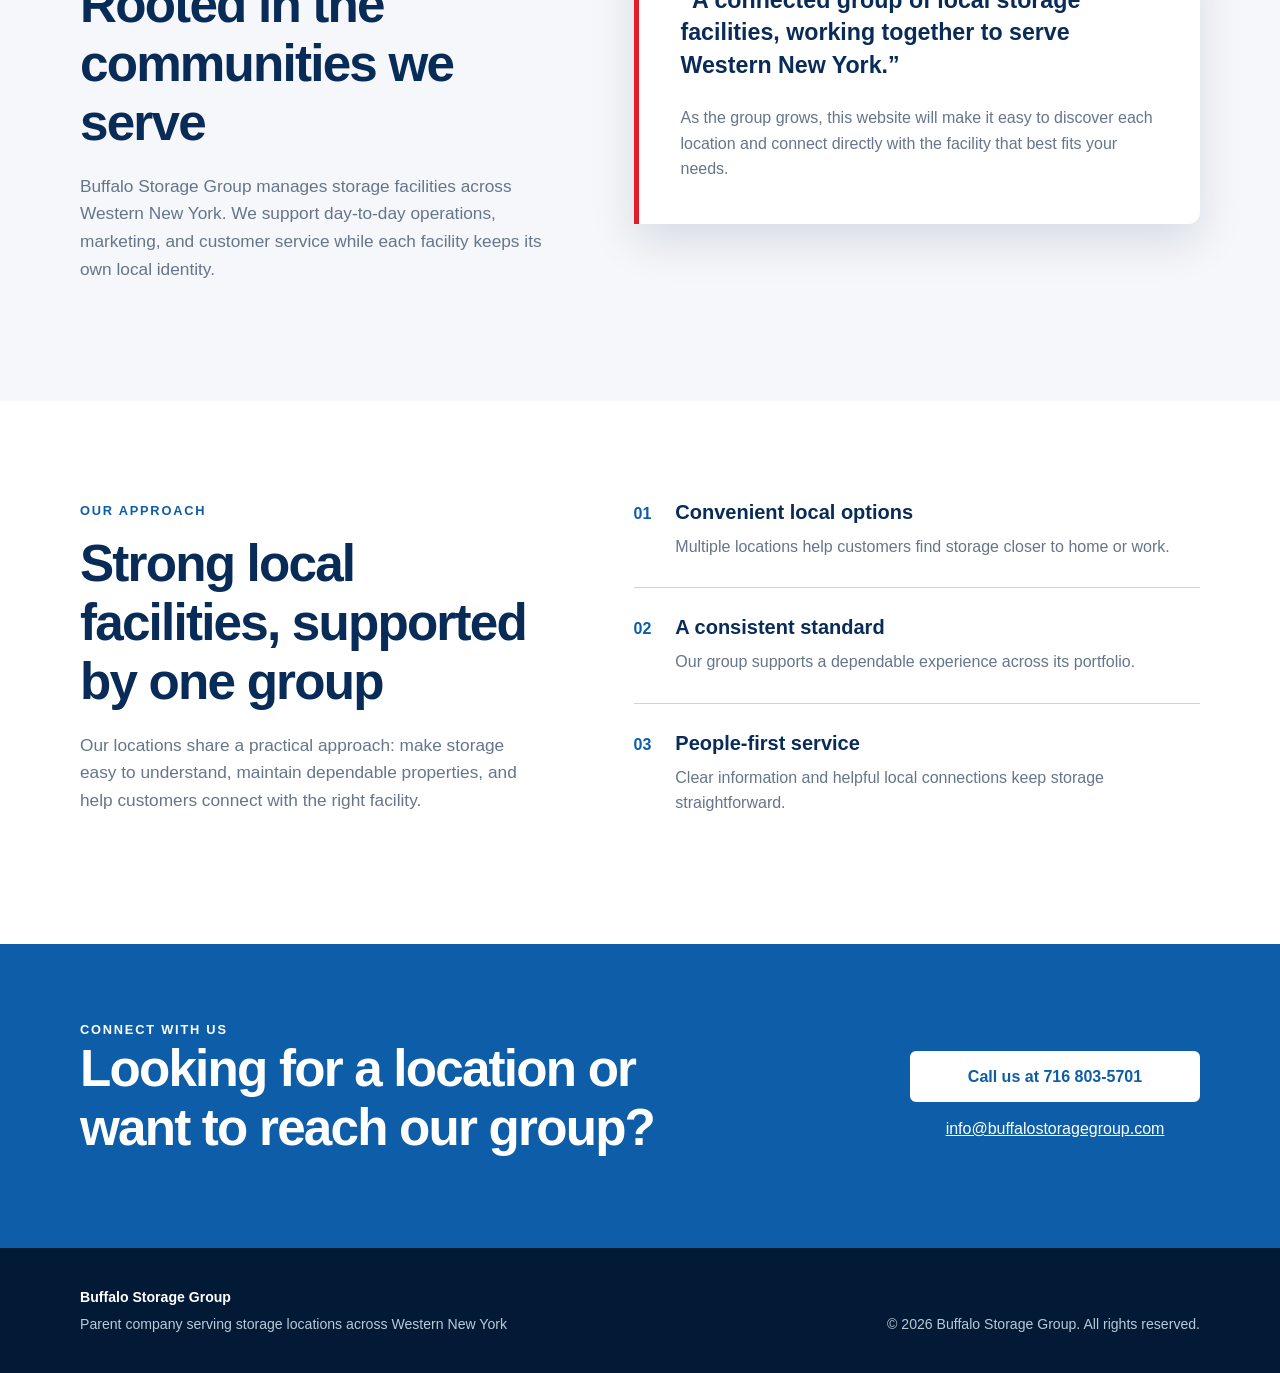
==== commit b68dc599: "Update index.html" ====
--- a/index.html
+++ b/index.html
@@ -28,11 +28,11 @@
           <button class="nav-dropdown-toggle" type="button" aria-expanded="false" aria-controls="locations-menu" aria-label="Show Buffalo Storage Group locations">⌄</button>
           <div class="nav-dropdown-menu" id="locations-menu">
             <a href="https://www.534colvingarages.com/" target="_blank" rel="noopener">534 Colvin Garages</a>
-            <a href="https://www.colvinstorage.com/" target="_blank" rel="noopener">Colvin Storage</a>
-            <a href="https://www.amherstselfstorageny.com/" target="_blank" rel="noopener">Amherst Self Storage</a>
-            <a href="https://epicstoragewny.com/" target="_blank" rel="noopener">Epic Storage – Buffalo</a>
-            <a href="https://epicstoragewny.com/" target="_blank" rel="noopener">Epic Storage – Clarence Center</a>
-            <a href="https://www.northtonawandaselfstorage.com/" target="_blank" rel="noopener">North Tonawanda Self Storage</a>
+            <a href="https://www.colvinstorage.com/pages/rent" target="_blank" rel="noopener">Colvin Storage</a>
+            <a href="https://www.amherstselfstorageny.com/pages/rent" target="_blank" rel="noopener">Amherst Self Storage</a>
+            <a href="https://epicstorage-buffalowestside.storageunitsoftware.com/pages/rent" target="_blank" rel="noopener">Epic Storage – Buffalo</a>
+            <a href="https://www.epicstorageny.com/pages/rent" target="_blank" rel="noopener">Epic Storage – Clarence Center</a>
+            <a href="https://www.northtonawandaselfstorage.com/pages/rent" target="_blank" rel="noopener">North Tonawanda Self Storage</a>
           </div>
         </div>
         <a class="storage-calculator-link" href="storage-calculator.html">3-D Size Calculator</a>
@@ -68,8 +68,8 @@
 
         <div class="card-grid location-grid">
           <article class="storage-card location-card north-tonawanda-location-card">
-            <a class="card-stretched-link" href="https://www.northtonawandaselfstorage.com/" target="_blank" rel="noopener" aria-label="Visit the North Tonawanda Self Storage website"></a>
-            <a class="facility-logo facility-logo-nt" href="https://www.northtonawandaselfstorage.com/" target="_blank" rel="noopener" aria-label="Visit the North Tonawanda Self Storage website">
+            <a class="card-stretched-link" href="https://www.northtonawandaselfstorage.com/pages/rent" target="_blank" rel="noopener" aria-label="Visit the North Tonawanda Self Storage website"></a>
+            <a class="facility-logo facility-logo-nt" href="https://www.northtonawandaselfstorage.com/pages/rent" target="_blank" rel="noopener" aria-label="Visit the North Tonawanda Self Storage website">
               <img src="images/facilities/north-tonawanda-storage-corrected.png" alt="North Tonawanda Self Storage">
             </a>
             <div class="location-card-content">
@@ -77,7 +77,7 @@
               <p class="facility-type">North Tonawanda self storage.</p>
               <p class="location-address">1212 Erie Avenue<br>North Tonawanda, NY 14120</p>
               <div class="location-actions">
-                <a class="location-logo-button" href="https://www.northtonawandaselfstorage.com/" target="_blank" rel="noopener" aria-label="Visit the North Tonawanda Self Storage website">
+                <a class="location-logo-button" href="https://www.northtonawandaselfstorage.com/pages/rent" target="_blank" rel="noopener" aria-label="Visit the North Tonawanda Self Storage website">
                   <img src="images/facilities/north-tonawanda-storage-corrected.png" alt="North Tonawanda Self Storage">
                 </a>
               </div>
@@ -85,8 +85,8 @@
           </article>
 
           <article class="storage-card location-card">
-            <a class="card-stretched-link" href="https://www.colvinstorage.com/" target="_blank" rel="noopener" aria-label="Visit the Colvin Storage website"></a>
-            <a class="facility-logo facility-logo-colvin" href="https://www.colvinstorage.com/" target="_blank" rel="noopener" aria-label="Visit the Colvin Storage website">
+            <a class="card-stretched-link" href="https://www.colvinstorage.com/pages/rent" target="_blank" rel="noopener" aria-label="Visit the Colvin Storage website"></a>
+            <a class="facility-logo facility-logo-colvin" href="https://www.colvinstorage.com/pages/rent" target="_blank" rel="noopener" aria-label="Visit the Colvin Storage website">
               <img src="images/facilities/colvin-storage-corrected.png" alt="Colvin Storage">
             </a>
             <div class="location-card-content">
@@ -94,7 +94,7 @@
               <p class="facility-type">Traditional self storage units.</p>
               <p class="location-address">540 Colvin Avenue<br>Buffalo, NY 14216</p>
               <div class="location-actions">
-                <a class="location-logo-button" href="https://www.colvinstorage.com/" target="_blank" rel="noopener" aria-label="Visit the Colvin Storage website">
+                <a class="location-logo-button" href="https://www.colvinstorage.com/pages/rent" target="_blank" rel="noopener" aria-label="Visit the Colvin Storage website">
                   <img src="images/facilities/colvin-storage-corrected.png" alt="Colvin Storage">
                 </a>
               </div>
@@ -102,8 +102,8 @@
           </article>
 
           <article class="storage-card location-card amherst-location-card">
-            <a class="card-stretched-link" href="https://www.amherstselfstorageny.com/" target="_blank" rel="noopener" aria-label="Visit the Amherst Self Storage website"></a>
-            <a class="facility-logo facility-logo-amherst" href="https://www.amherstselfstorageny.com/" target="_blank" rel="noopener" aria-label="Visit the Amherst Self Storage website">
+            <a class="card-stretched-link" href="https://www.amherstselfstorageny.com/pages/rent" target="_blank" rel="noopener" aria-label="Visit the Amherst Self Storage website"></a>
+            <a class="facility-logo facility-logo-amherst" href="https://www.amherstselfstorageny.com/pages/rent" target="_blank" rel="noopener" aria-label="Visit the Amherst Self Storage website">
               <img src="images/facilities/amherst-self-storage-black-gray.png" alt="Amherst Self Storage">
             </a>
             <div class="location-card-content">
@@ -114,7 +114,7 @@
               <p class="facility-type">New self storage facility.</p>
               <p class="location-address">321 Commerce Drive<br>Amherst, NY 14228</p>
               <div class="location-actions">
-                <a class="location-logo-button" href="https://www.amherstselfstorageny.com/" target="_blank" rel="noopener" aria-label="Visit the Amherst Self Storage website">
+                <a class="location-logo-button" href="https://www.amherstselfstorageny.com/pages/rent" target="_blank" rel="noopener" aria-label="Visit the Amherst Self Storage website">
                   <img src="images/facilities/amherst-self-storage-black-gray.png" alt="Amherst Self Storage">
                 </a>
               </div>
@@ -122,8 +122,8 @@
           </article>
 
           <article class="storage-card location-card epic-location-card">
-            <a class="card-stretched-link" href="https://epicstoragewny.com/" target="_blank" rel="noopener" aria-label="Visit the Epic Storage Buffalo website"></a>
-            <a class="facility-logo facility-photo-niagara" href="https://epicstoragewny.com/" target="_blank" rel="noopener" aria-label="Visit the Epic Storage Buffalo website">
+            <a class="card-stretched-link" href="https://epicstorage-buffalowestside.storageunitsoftware.com/pages/rent" target="_blank" rel="noopener" aria-label="Visit the Epic Storage Buffalo website"></a>
+            <a class="facility-logo facility-photo-niagara" href="https://epicstorage-buffalowestside.storageunitsoftware.com/pages/rent" target="_blank" rel="noopener" aria-label="Visit the Epic Storage Buffalo website">
               <img src="images/facilities/epic-storage-niagara-exterior.png" alt="Epic Storage Niagara exterior" style="width: 100%; max-width: none; height: 100%; object-fit: contain;">
             </a>
             <div class="location-card-content">
@@ -131,7 +131,7 @@
               <p class="facility-type">West Side self storage.</p>
               <p class="location-address">1485 Niagara Street<br>Buffalo, NY 14213</p>
               <div class="location-actions">
-                <a class="location-logo-button" href="https://epicstoragewny.com/" target="_blank" rel="noopener" aria-label="Visit the Epic Storage Buffalo website">
+                <a class="location-logo-button" href="https://epicstorage-buffalowestside.storageunitsoftware.com/pages/rent" target="_blank" rel="noopener" aria-label="Visit the Epic Storage Buffalo website">
                   <img src="images/facilities/epic-storage-transparent-web.png" alt="Epic Storage Solutions">
                 </a>
               </div>
@@ -139,8 +139,8 @@
           </article>
 
           <article class="storage-card location-card epic-location-card">
-            <a class="card-stretched-link" href="https://epicstoragewny.com/" target="_blank" rel="noopener" aria-label="Visit the Epic Storage Clarence Center website"></a>
-            <a class="facility-logo facility-photo-clarence" href="https://epicstoragewny.com/" target="_blank" rel="noopener" aria-label="Visit the Epic Storage Clarence Center website">
+            <a class="card-stretched-link" href="https://www.epicstorageny.com/pages/rent" target="_blank" rel="noopener" aria-label="Visit the Epic Storage Clarence Center website"></a>
+            <a class="facility-logo facility-photo-clarence" href="https://www.epicstorageny.com/pages/rent" target="_blank" rel="noopener" aria-label="Visit the Epic Storage Clarence Center website">
               <img src="images/facilities/epic-storage-clarence-center-exterior.jpg" alt="Epic Storage Clarence Center exterior" style="width: 100%; max-width: none; height: 100%; object-fit: cover;">
             </a>
             <div class="location-card-content">
@@ -148,7 +148,7 @@
               <p class="facility-type">Clarence Center self storage.</p>
               <p class="location-address">8550 Roll Road<br>Clarence Center, NY 14032</p>
               <div class="location-actions">
-                <a class="location-logo-button" href="https://epicstoragewny.com/" target="_blank" rel="noopener" aria-label="Visit the Epic Storage Clarence Center website">
+                <a class="location-logo-button" href="https://www.epicstorageny.com/pages/rent" target="_blank" rel="noopener" aria-label="Visit the Epic Storage Clarence Center website">
                   <img src="images/facilities/epic-storage-transparent-web.png" alt="Epic Storage Solutions">
                 </a>
               </div>
@@ -183,10 +183,7 @@
           <p class="eyebrow">About Buffalo Storage Group</p>
           <h2>Rooted in the communities we serve</h2>
           <p class="section-copy">
-            Buffalo Storage Group is the parent company behind a growing
-            portfolio of storage locations in Western New York. Our goal is to
-            give every property the support of a unified organization while
-            preserving the local knowledge and service customers value.
+                        Buffalo Storage Group manages storage facilities across Western New York. We support day-to-day operations, marketing, and customer service while each facility keeps its own local identity.
           </p>
         </div>
 
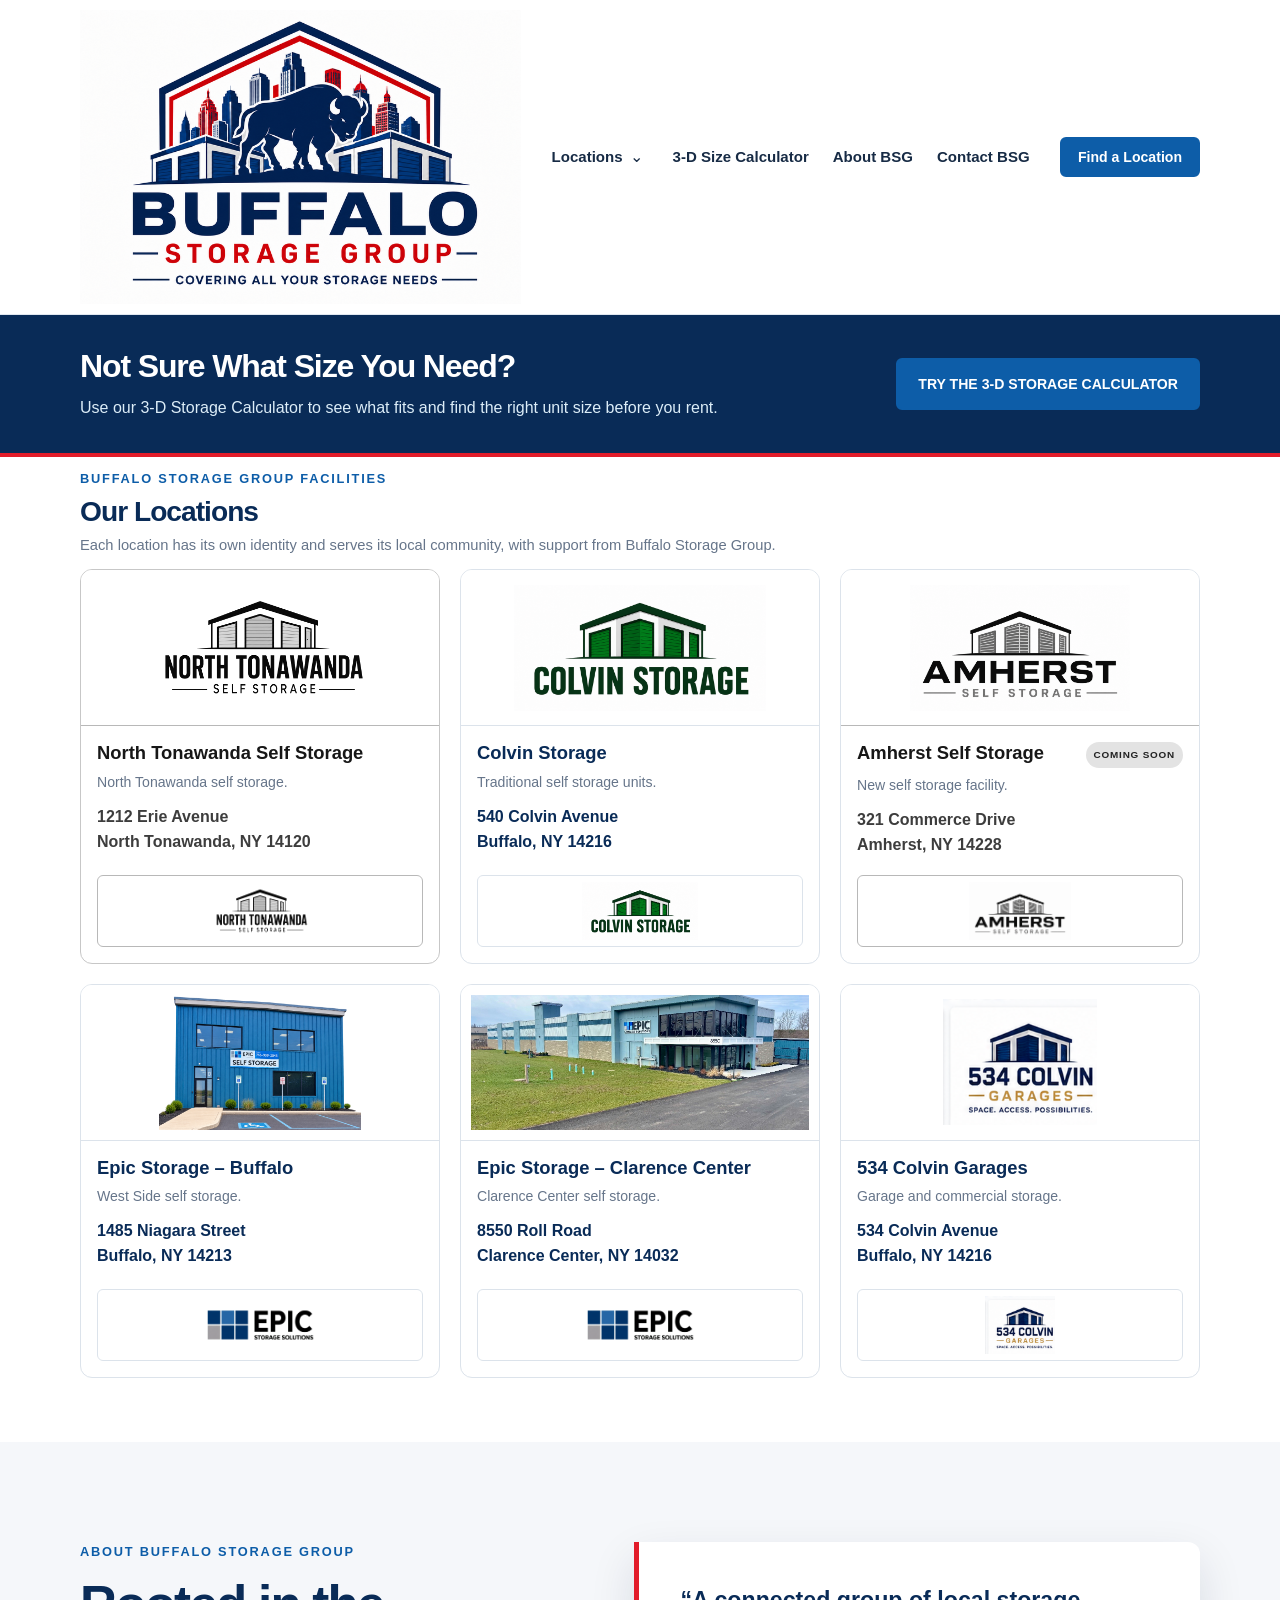
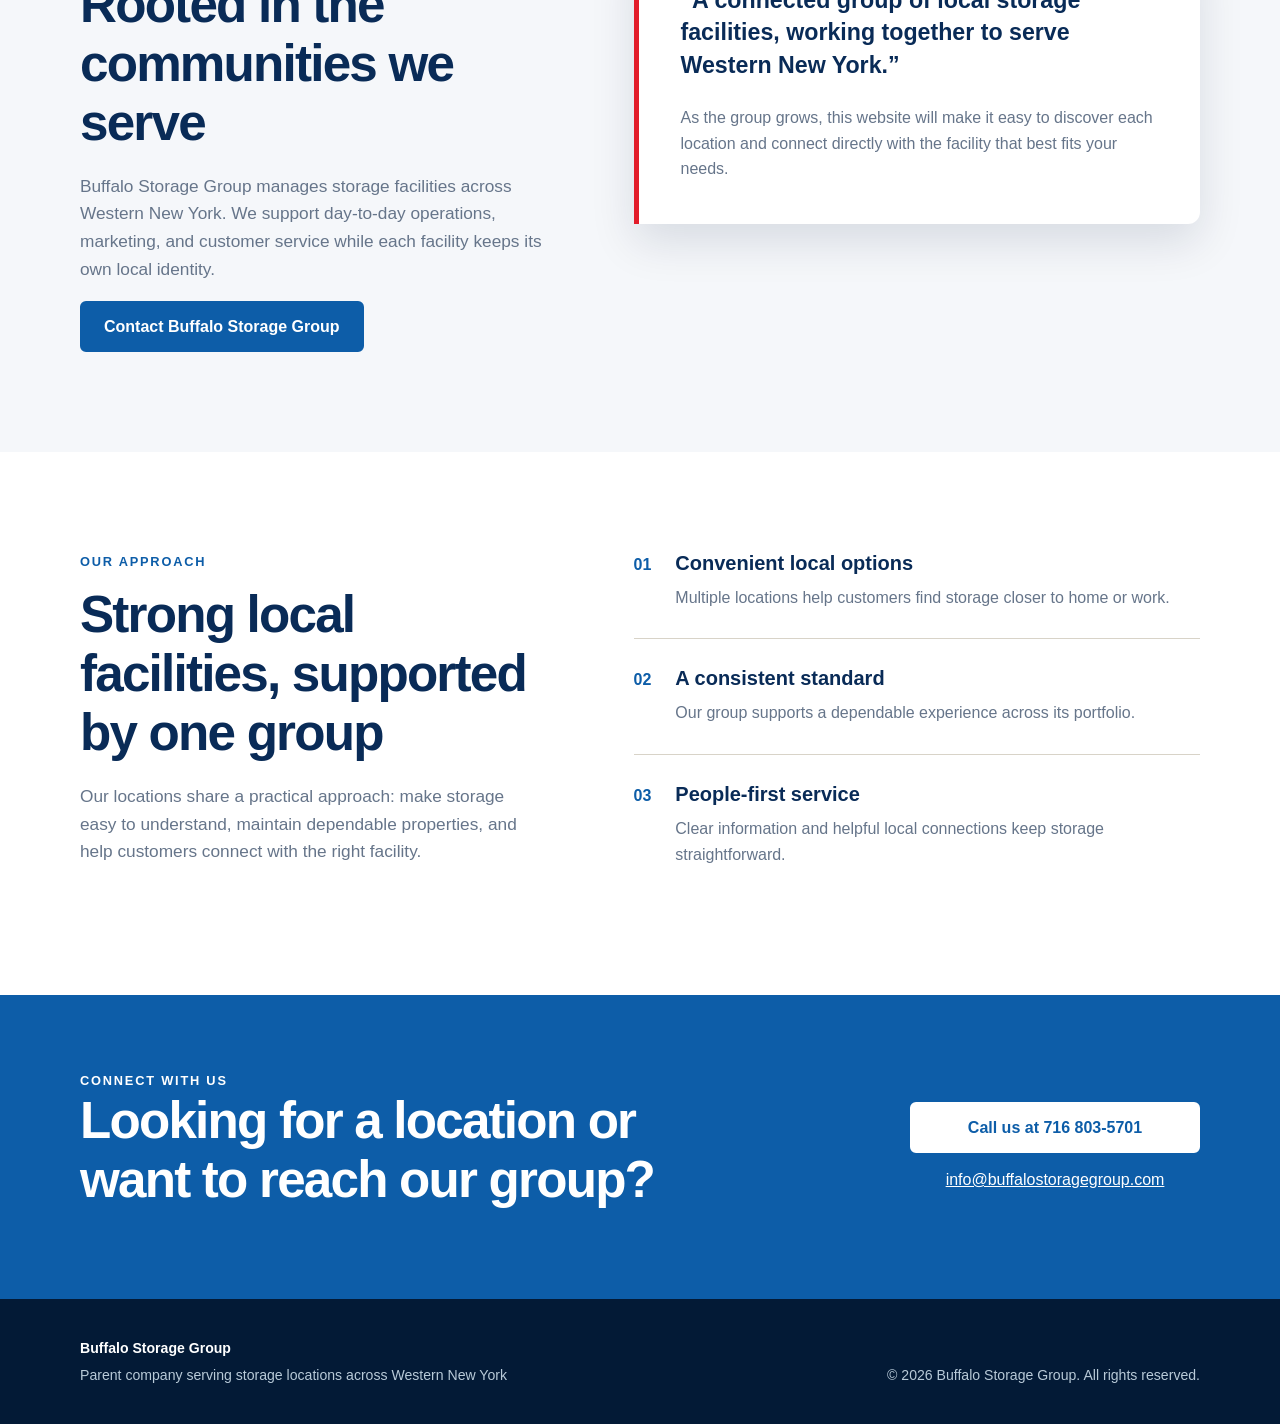
==== commit d944d1b8: "Update index.html" ====
--- a/index.html
+++ b/index.html
@@ -184,7 +184,7 @@
           <h2>Rooted in the communities we serve</h2>
           <p class="section-copy">
                         Buffalo Storage Group manages storage facilities across Western New York. We support day-to-day operations, marketing, and customer service while each facility keeps its own local identity.
-          </p>
+          </p>          <a class="button" href="#contact">Contact Buffalo Storage Group</a>
         </div>
 
         <div class="about-panel">
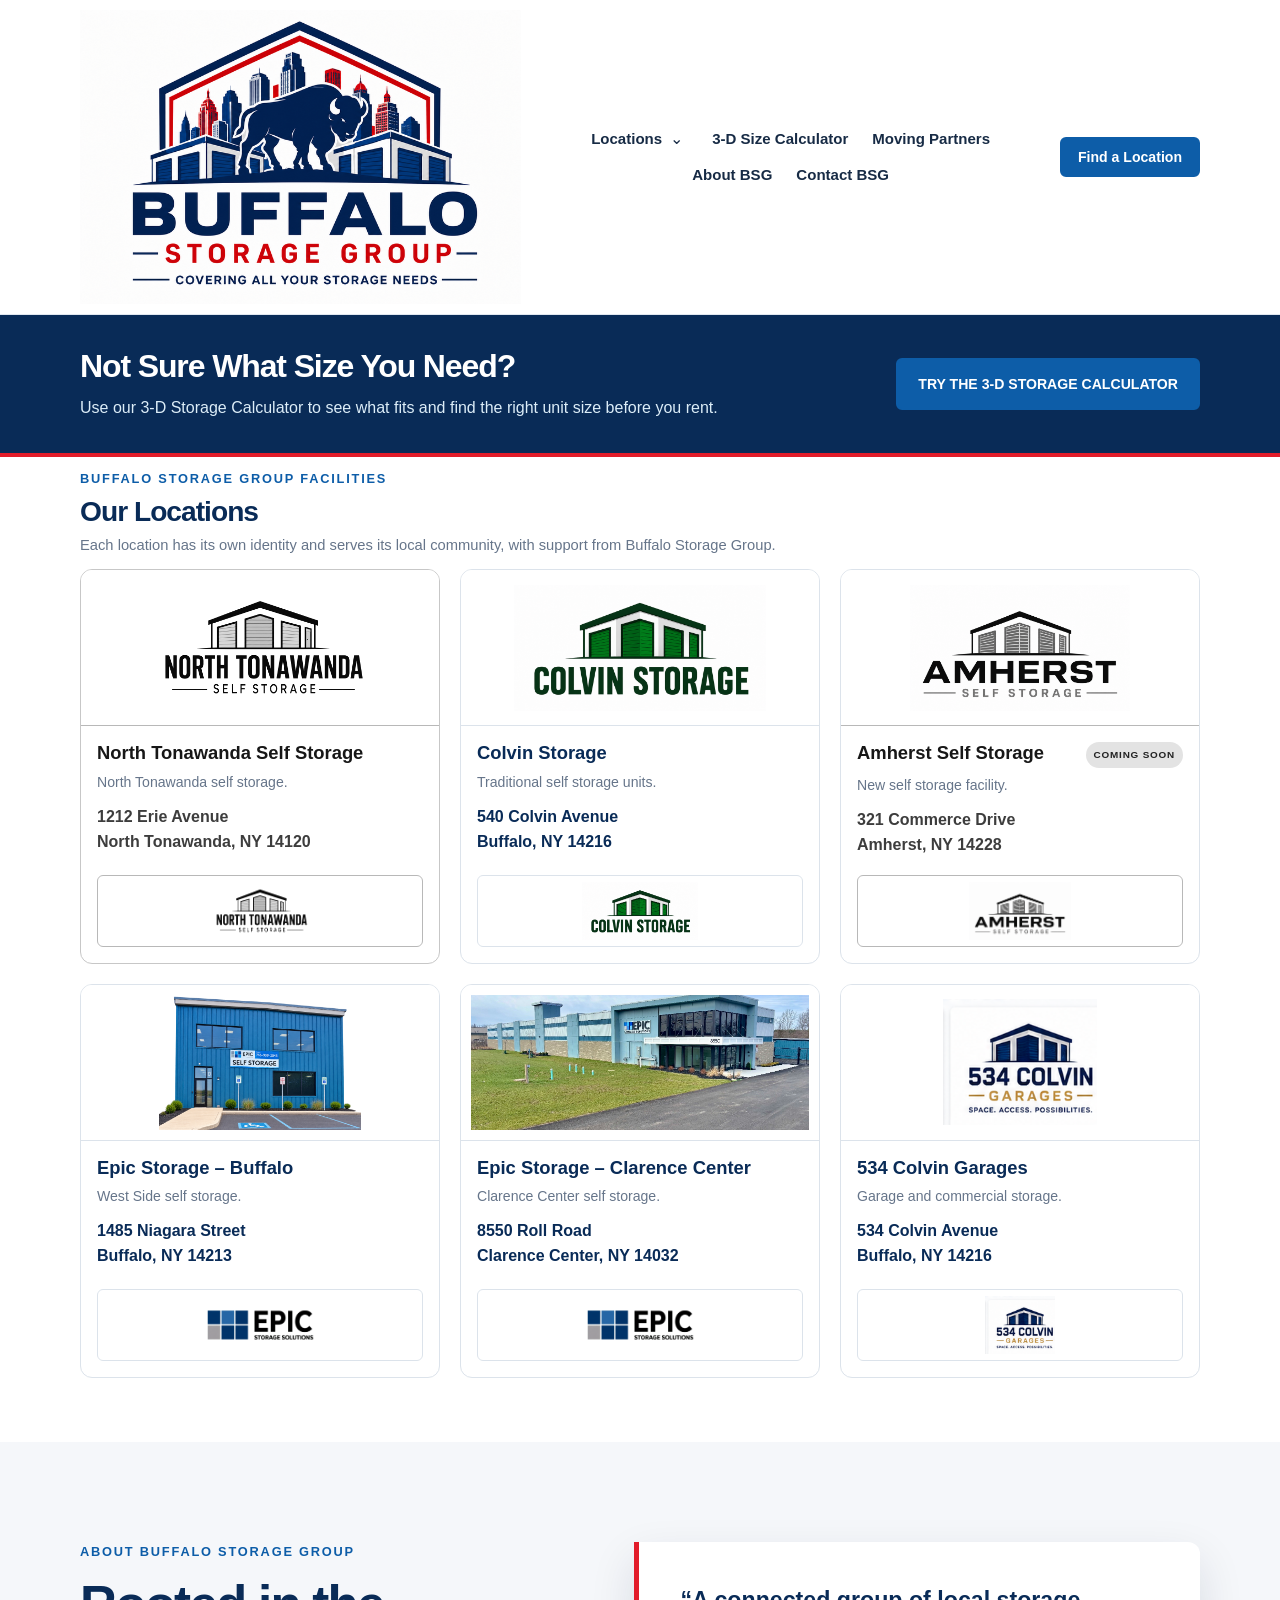
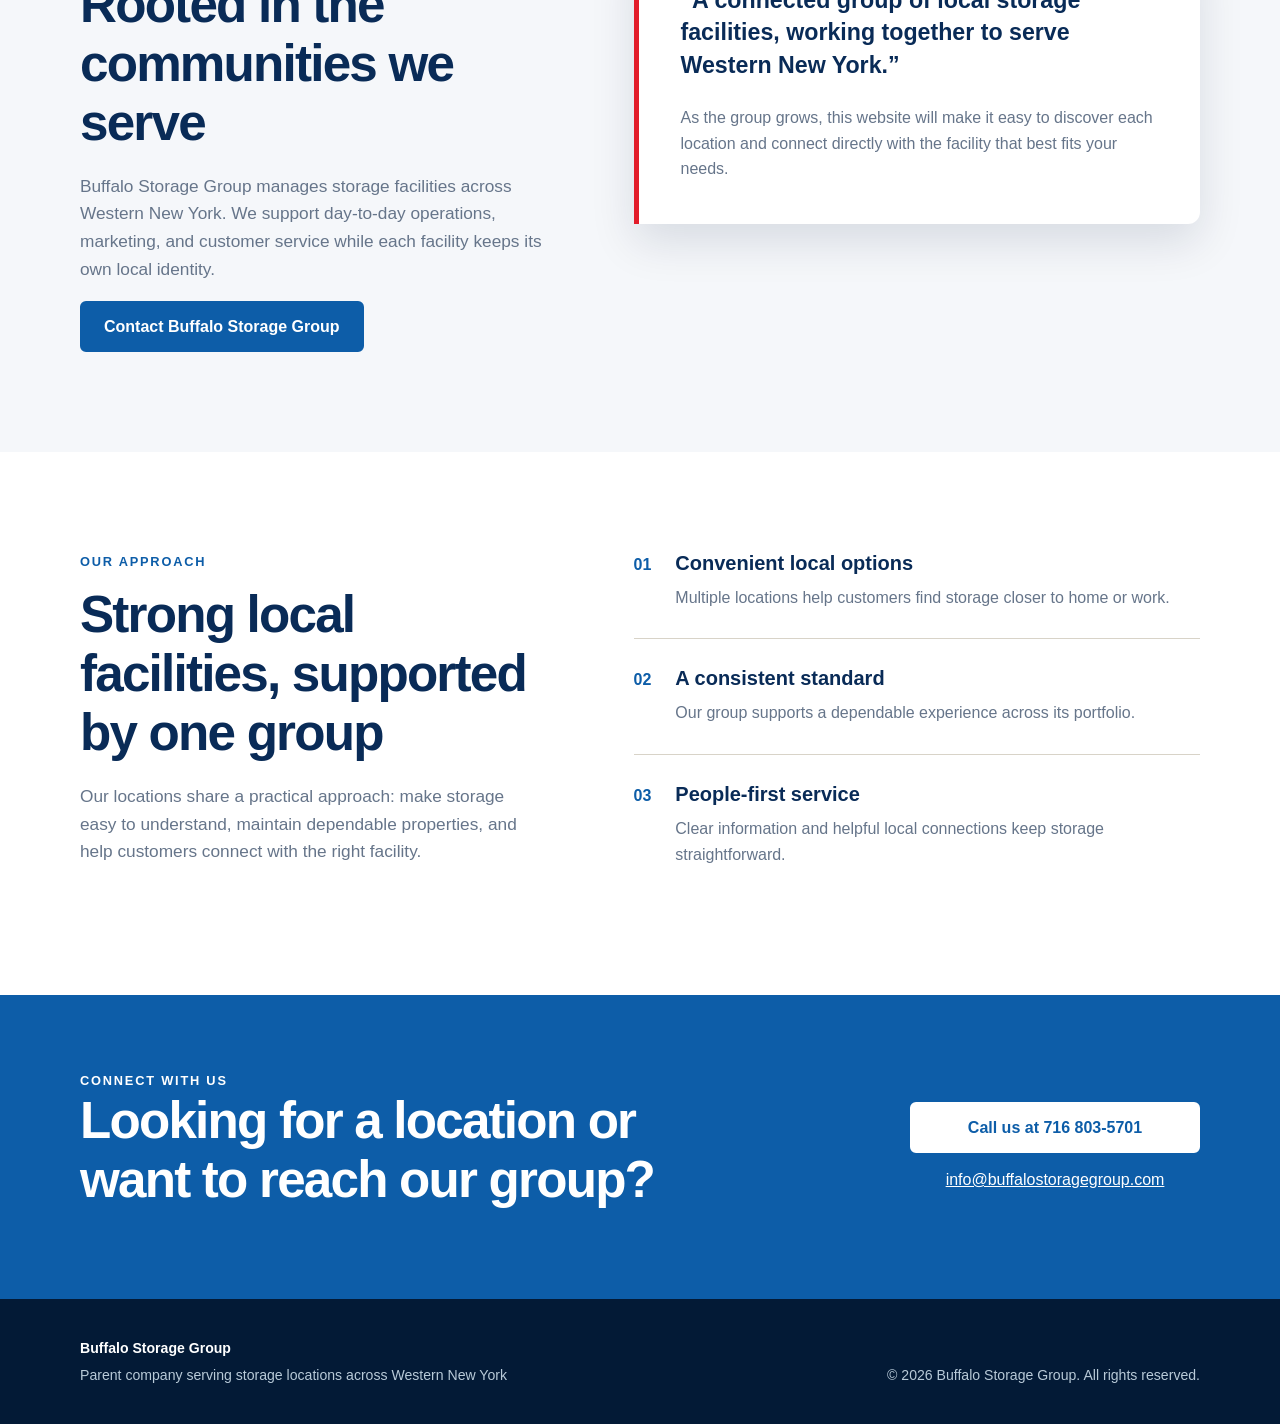
==== commit c848e6ce: "Update index.html" ====
--- a/index.html
+++ b/index.html
@@ -36,6 +36,7 @@
           </div>
         </div>
         <a class="storage-calculator-link" href="storage-calculator.html">3-D Size Calculator</a>
+        <a href="trusted-moving-partners.html">Moving Partners</a>
         <a href="#about">About BSG</a>
         <a href="#contact">Contact BSG</a>
       </nav>
